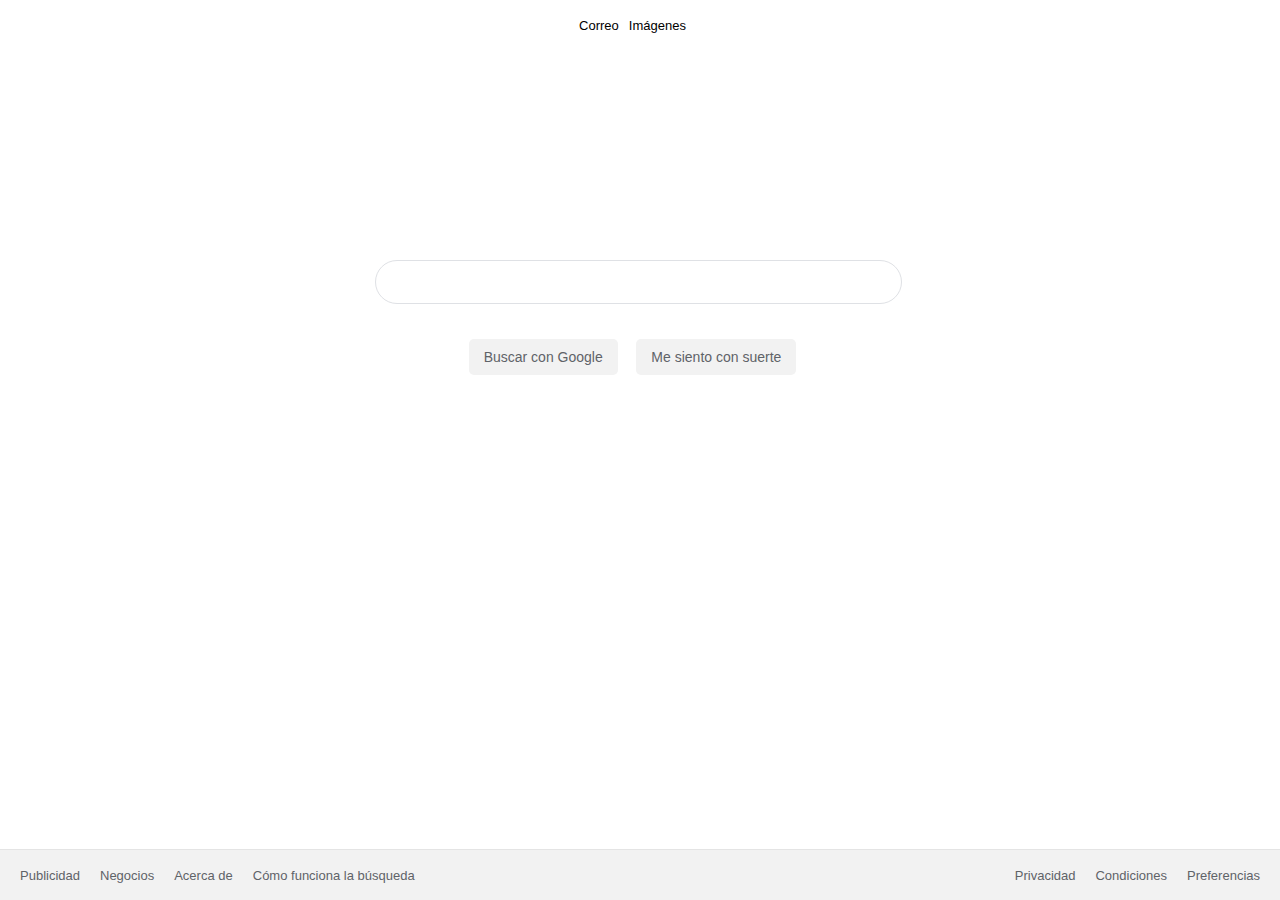
==== index.html @ 6a6547c8 "Primer commit de mi sitio Web" ====
<!DOCTYPE html>
<html lang="sp">
<head>
    <meta charset="UTF-8">
    <meta name="viewport" content="width=device-width, initial-scale=1.0">
    <meta http-equiv="X-UA-Compatible" content="ie=edge">
    <title>Document</title>
    <link rel="stylesheet" href="css/main.css">
</head>
<body>
    <header>
        <nav>
            <ul class="nav-right-section">
                <li>
                    <a href="">Correo</a>
                </li>
                <li>
                    <a href="">Imágenes</a>
                </li>
                <li class="menu-icon">
                    <a href=""></a>
                </li>
                <li>
                    <a href="">
                        <img src="https://lh3.googleusercontent.com/ogw/ADGmqu9eb4G2QhjCL3ODBtlzdzC34U5oKvTz1G1EsqW7qw=s32-c-mo" alt="" >
                    </a>
                </li>
            </ul>
        </nav>
    </header>
    <main>
        <section class="main-logo">
            <img src="https://storage.googleapis.com/gweb-uniblog-publish-prod/original_images/old_to_new_logo_transform.gif" alt="">
        </section>
        <section class="main-input">
            <div class="main-input-container">
                <span class="search-icon">
                </span>
                <input type="text">
                <a class="micro-icon" href=""></a>
            </div>
        </section>
        <section class="main-buttons">
            <div>
                <button>Buscar con Google</button>
            </div>
            <div>
                <button>Me siento con suerte</button>
            </div>
        </section>
    </main>
<footer>
    <ul class="footer-left">
        <li>
            <a href="">Publicidad</a>
        </li>
        <li>
            <a href="">Negocios</a>
        </li>
        <li>
            <a href="">Acerca de</a>
        </li>
        <li>
            <a href="">Cómo funciona la búsqueda</a>
        </li>
    </ul>
    <ul class="footer-right">
        <li>
            <a href="">Privacidad</a>
        </li>
        <li>
            <a href="">Condiciones</a>
        </li>
        <li>
            <a href="">Preferencias</a>
        </li>
    </ul>




</footer>







</body>
</html>
---- css/main.css ----
body{
    margin: 0;
    padding: 0;
    font-size: 13px;
    font-family: Arial, Helvetica, sans-serif;
}
a {
    text-decoration: none;
    cursor: pointer; 
}

header {
    width: 100%;
    height: 60px;
}
header nav {
    display: flex;
    justify-content: flex-end;
}
header nav .nav-right-section {
    width: 250%;
    height: auto;
    display: flex;
    list-style: none;
    justify-content: center;
    align-items: center;
}
nav .nav-right-section a {
    margin-right: 10px;
    color: black;
}
nav .nav-right-section .menu-icon {
    background-image: url('https://static.thenounproject.com/png/756729-200.png');
    background-repeat: no-repeat;
    background-position-x: center;
    background-size: contain;
    width: 25px;
    height: 25px;
}
nav .nav-right-section img {
    border-radius: 50%;
    margin-left: 10px;
}
main {
    margin-top: 150px;
    text-align: center;
}
main .main-logo {
    width: 530px;
    margin: 0 auto;
    margin-bottom:35px;
}
main .main-logo img {
    width: 300px;
}
main .main-input{
    width: 530px;
    margin: 0 auto;
    margin-bottom: 35px;
}
main .main-input-container{
    width: 525px;
    border-radius: 100px;
    border: 1px solid #dfe1e5;
    display: flex;
    justify-content: center;
    align-items: center;
}
main .main-input input {
    width: 450px;
    height: 40px;
    border: none;
    outline: none;
}
main .main-input-container:hover {
    box-shadow: 0 1px 6px 0 #20212447;
    border-color: #dfe1e500;
}
main .main-input .search-icon {
    background-image: url('https://img.icons8.com/android/24/000000/search.png');
    background-repeat: no-repeat;
    background-position: center;
    background-size: contain;
    width: 18px;
    height: 18px;
}
main .main-input .micro-icon {
    background-image: url('https://www.gstatic.com/images/branding/googlemic/2x/googlemic_color_24dp.png');
    background-repeat: no-repeat;
    background-position: center;
    background-size: contain;
    width: 18px;
    height: 18px;
    cursor:pointer;
}
main .main-buttons {
    width: 530px;
    margin: 0 auto;
}
main .main-buttons div {
    display: inline-block;
}
main .main-buttons button {
    height: 36px;
    background-color: #f2f2f2;
    border: 0;
    font-size: 14px;
    color: #5f6368;
    border-radius: 5px;
    padding: 0 15px;
    margin-right: 15px;
}
main .main-buttons button:hover {
    border: 1px solid #c6c6c6;
    box-shadow: 0 1px 1px rgba(0,0,0,0.1);
    background-color: #f8f8f8;
    color: #222;
    background-image: -webkit-linear-gradient(top,#f8f8f8,#f1f1f1);
    cursor: pointer
}
footer{
    width: 100%;
    height: 50px;
    position: absolute;
    bottom: 0;
    display: grid;
    grid-template-columns: 1fr 1fr;
    align-items: center;
    font-size:13px;
    background-color: #f2f2f2;
    border-top: 1px solid #e4e4e4;
}
footer ul {
    margin:10px;
    list-style: none;
    display: flex;
    padding-left: 0%;
}
footer .footer-left{
    justify-self: left;
}
footer .footer-right{
    justify-self: right;
}
footer ul li a{
    margin: 10px;
    color: #5f6368;
}
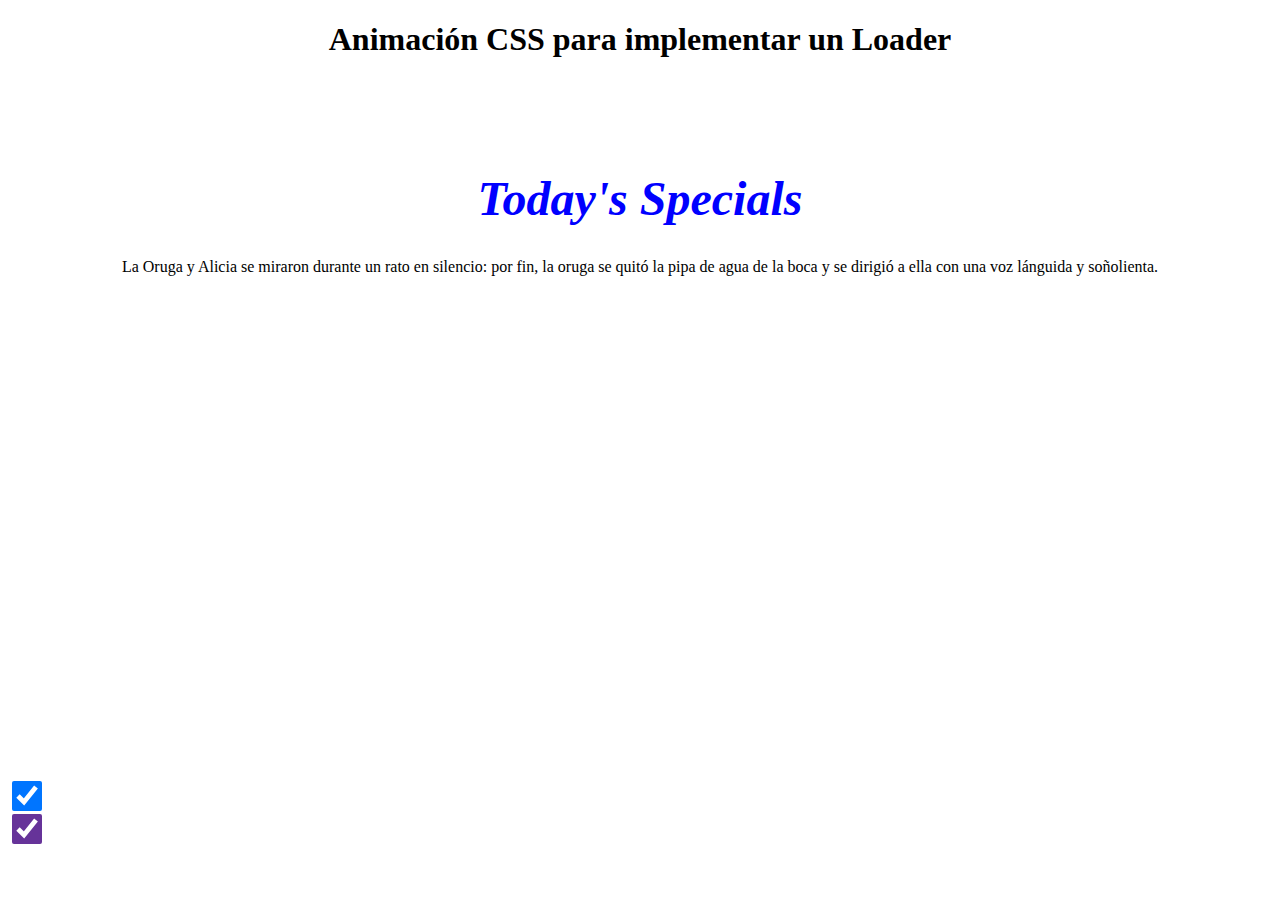
==== commit 00d92e80: "Add files via upload" ====
--- a/index.html
+++ b/index.html
@@ -1,91 +1,190 @@
-<!DOCTYPE html>
-<html lang="sp">
-<head>
-    <meta charset="UTF-8">
-    <meta name="viewport" content="width=device-width, initial-scale=1.0">
-    <meta http-equiv="X-UA-Compatible" content="ie=edge">
-    <title>Document</title>
-    <link rel="stylesheet" href="css/main.css">
-</head>
-<body>
-    <header>
-        <nav>
-            <ul class="nav-right-section">
-                <li>
-                    <a href="">Correo</a>
-                </li>
-                <li>
-                    <a href="">Imágenes</a>
-                </li>
-                <li class="menu-icon">
-                    <a href=""></a>
-                </li>
-                <li>
-                    <a href="">
-                        <img src="https://lh3.googleusercontent.com/ogw/ADGmqu9eb4G2QhjCL3ODBtlzdzC34U5oKvTz1G1EsqW7qw=s32-c-mo" alt="" >
-                    </a>
-                </li>
-            </ul>
-        </nav>
-    </header>
-    <main>
-        <section class="main-logo">
-            <img src="https://storage.googleapis.com/gweb-uniblog-publish-prod/original_images/old_to_new_logo_transform.gif" alt="">
-        </section>
-        <section class="main-input">
-            <div class="main-input-container">
-                <span class="search-icon">
-                </span>
-                <input type="text">
-                <a class="micro-icon" href=""></a>
-            </div>
-        </section>
-        <section class="main-buttons">
-            <div>
-                <button>Buscar con Google</button>
-            </div>
-            <div>
-                <button>Me siento con suerte</button>
-            </div>
-        </section>
-    </main>
-<footer>
-    <ul class="footer-left">
-        <li>
-            <a href="">Publicidad</a>
-        </li>
-        <li>
-            <a href="">Negocios</a>
-        </li>
-        <li>
-            <a href="">Acerca de</a>
-        </li>
-        <li>
-            <a href="">Cómo funciona la búsqueda</a>
-        </li>
-    </ul>
-    <ul class="footer-right">
-        <li>
-            <a href="">Privacidad</a>
-        </li>
-        <li>
-            <a href="">Condiciones</a>
-        </li>
-        <li>
-            <a href="">Preferencias</a>
-        </li>
-    </ul>
-
-
-
-
-</footer>
-
-
-
-
-
-
-
-</body>
+<!DOCTYPE html>
+<html lang="en">
+<head>
+    <meta charset="UTF-8">
+    <meta http-equiv="X-UA-Compatible" content="IE=edge">
+    <meta name="viewport" content="width=device-width, initial-scale=1.0">
+    <title>Pagina de Fancesa S.A.</title>
+    <style>
+
+        #contenedor {margin: 30px auto; width:1px;}
+        .loader {
+            display: flex;
+            align-items: center;
+            justify-content: space-between;
+            width: 20px;
+            height: 50px;
+        }
+
+        .loader div {
+            width: 5px;
+            background: rgb(230, 18, 18);
+            animation: loader 1.2s linear infinite;
+        }
+
+        .loader div:nth-child(1) {
+            animation-delay: -1.75s;
+        }
+
+        .loader div:nth-child(2) {
+            animation-delay: -1.05s;
+        }
+
+
+
+        @keyframes loader {
+            0% {
+                height: 12px;
+            }
+
+            25% {
+                height: 50px;
+            }
+
+            50% {
+                height: 10px;
+            }
+
+            75% {
+                height: 25px;
+            }
+
+            100% {
+                height: 12px;
+            }
+        }
+
+        .headline {
+            color:red;
+            font-size: 3em;
+        }
+
+        #specials {
+            color:blue;
+            font-style: italic;
+        }
+
+     /*   p {
+            animation-duration: 3s;
+            animation-name: slidein;
+        }
+ 
+        @keyframes slidein {
+        from {
+            margin-left: 100%;
+            width: 300%;
+        }
+
+        75% {
+            font-size: 200%;
+            margin-left: 25%;
+            width: 150%;
+        
+
+        to {
+            margin-left: 0%;
+            width: 100%;
+        }
+        }
+
+    */
+    /* 
+        p {
+            animation-duration: 3s;
+            animation-name: slidein;
+            animation-iteration-count: infinite;
+        }
+
+        @keyframes slidein {
+            from {
+            margin-left: 100%;
+            width: 300%;
+            }
+
+            to {
+            margin-left: 0%;
+            width: 100%;
+            }
+        }
+
+    */
+
+
+    p {
+        animation-duration: 5s;
+        animation-name: slidein;
+        animation-iteration-count: infinite;
+        animation-direction: alternate;
+    }
+
+    @keyframes slidein {
+        from {
+        margin-left: 100%;
+        width: 300%;
+        }
+
+        to {
+        margin-left: 0%;
+        width: 100%;
+        }
+    }
+
+    input {
+        accent-color: auto;
+        display: block;
+        width: 30px;
+        height: 30px;
+    }
+
+    input.custom {
+        accent-color: rebeccapurple;
+    }
+
+
+
+
+
+
+
+    </style>
+</head>
+
+<body align="center" background="./images/Fondo.png">
+    <h1>Animación CSS para implementar un Loader</h1>
+    <div id="contenedor">
+            <div class="loader">
+            <div></div>
+            <div></div>
+            <div></div>
+        </div>
+    </div>
+
+<!--
+    codigo demostrativo de orden de prefernacia de . #
+-->
+    <h1 id="specials" class="headline">Today's Specials</h1>
+
+<!--
+    movimiento de p
+-->
+
+<p>La Oruga y Alicia se miraron durante un rato en silencio:
+    por fin, la oruga se quitó la pipa de agua de la boca y se dirigió a
+    ella con una voz lánguida y soñolienta.
+</p>
+    
+<br><br><br><br><br><br><br><br><br><br><br><br><br><br><br><br><br><br><br><br><br><br><br><br><br><br><br>
+
+<!--
+    caja check de color  #
+-->
+<input type="checkbox" checked />
+<input type="checkbox" class="custom" checked />
+
+
+
+
+
+</body>
+
 </html>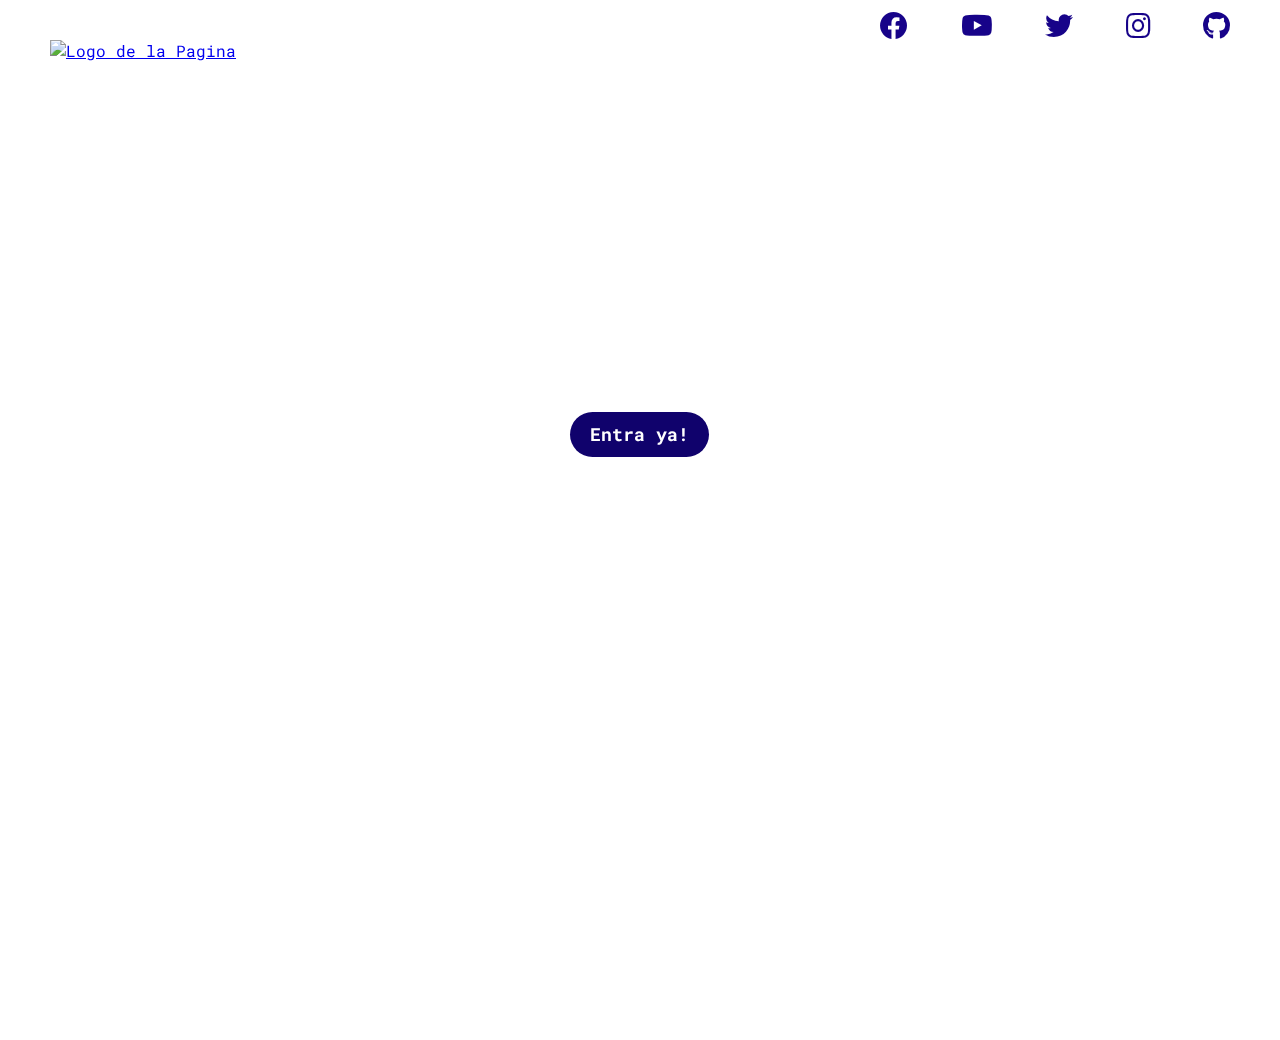
==== commit db36b1bd: "Add files via upload" ====
--- a/index.html
+++ b/index.html
@@ -1,189 +1,54 @@
 <!DOCTYPE html>
-<html lang="en">
+<html lang="es">
+
 <head>
     <meta charset="UTF-8">
     <meta http-equiv="X-UA-Compatible" content="IE=edge">
     <meta name="viewport" content="width=device-width, initial-scale=1.0">
-    <title>Pagina de Fancesa S.A.</title>
-    <style>
+    <title>Consultores Tecnológicos</title>
 
-        #contenedor {margin: 30px auto; width:1px;}
-        .loader {
-            display: flex;
-            align-items: center;
-            justify-content: space-between;
-            width: 20px;
-            height: 50px;
-        }
-
-        .loader div {
-            width: 5px;
-            background: rgb(230, 18, 18);
-            animation: loader 1.2s linear infinite;
-        }
-
-        .loader div:nth-child(1) {
-            animation-delay: -1.75s;
-        }
-
-        .loader div:nth-child(2) {
-            animation-delay: -1.05s;
-        }
-
-
-
-        @keyframes loader {
-            0% {
-                height: 12px;
-            }
-
-            25% {
-                height: 50px;
-            }
-
-            50% {
-                height: 10px;
-            }
-
-            75% {
-                height: 25px;
-            }
-
-            100% {
-                height: 12px;
-            }
-        }
-
-        .headline {
-            color:red;
-            font-size: 3em;
-        }
-
-        #specials {
-            color:blue;
-            font-style: italic;
-        }
-
-     /*   p {
-            animation-duration: 3s;
-            animation-name: slidein;
-        }
- 
-        @keyframes slidein {
-        from {
-            margin-left: 100%;
-            width: 300%;
-        }
-
-        75% {
-            font-size: 200%;
-            margin-left: 25%;
-            width: 150%;
-        
-
-        to {
-            margin-left: 0%;
-            width: 100%;
-        }
-        }
-
-    */
-    /* 
-        p {
-            animation-duration: 3s;
-            animation-name: slidein;
-            animation-iteration-count: infinite;
-        }
-
-        @keyframes slidein {
-            from {
-            margin-left: 100%;
-            width: 300%;
-            }
-
-            to {
-            margin-left: 0%;
-            width: 100%;
-            }
-        }
-
-    */
-
-
-    p {
-        animation-duration: 5s;
-        animation-name: slidein;
-        animation-iteration-count: infinite;
-        animation-direction: alternate;
-    }
-
-    @keyframes slidein {
-        from {
-        margin-left: 100%;
-        width: 300%;
-        }
-
-        to {
-        margin-left: 0%;
-        width: 100%;
-        }
-    }
-
-    input {
-        accent-color: auto;
-        display: block;
-        width: 30px;
-        height: 30px;
-    }
-
-    input.custom {
-        accent-color: rebeccapurple;
-    }
-
-
-
-
-
-
-
-    </style>
+    <link rel="stylesheet" href="css/main.css">
+    <link rel="stylesheet" href="css/all.min.css">
+    <link rel="stylesheet" href="css/media-query.css">
 </head>
 
-<body align="center" background="./images/Fondo.png">
-    <h1>Animación CSS para implementar un Loader</h1>
-    <div id="contenedor">
-            <div class="loader">
-            <div></div>
-            <div></div>
-            <div></div>
+<body class="home-body">
+
+    <header class="header">
+
+        <nav class="nav">
+            <div class="nav-logo">
+                <a href="index.html">
+                    <img src="img/logo.png" alt="Logo de la Pagina">
+                </a>
+            </div>
+
+            <div class="social">
+                <div class="social-icons">
+                    <a href=""><i class="fab fa-facebook"></i></a>
+                    <a href=""><i class="fab fa-youtube"></i></a>
+                    <a href=""><i class="fab fa-twitter"></i></a>
+                    <a href=""><i class="fab fa-instagram"></i></a>
+                    <a href=""><i class="fab fa-github"></i></a>
+                </div>
+            </div>
+            
+        </nav>
+        
+        
+    </header>
+
+    <main class="home-main">
+        <div class="main-container">
+            <p class="main-container__text">
+                Conoce las novedades y noticias del Mundo Tegnológico
+            </p>
+
+            <a class="main-container__link" href="blogs.html">Entra ya!</a>
         </div>
-    </div>
+    </main>
 
-<!--
-    codigo demostrativo de orden de prefernacia de . #
--->
-    <h1 id="specials" class="headline">Today's Specials</h1>
-
-<!--
-    movimiento de p
--->
-
-<p>La Oruga y Alicia se miraron durante un rato en silencio:
-    por fin, la oruga se quitó la pipa de agua de la boca y se dirigió a
-    ella con una voz lánguida y soñolienta.
-</p>
-    
-<br><br><br><br><br><br><br><br><br><br><br><br><br><br><br><br><br><br><br><br><br><br><br><br><br><br><br>
-
-<!--
-    caja check de color  #
--->
-<input type="checkbox" checked />
-<input type="checkbox" class="custom" checked />
-
-
-
-
+   
 
 </body>
 
--- a/css/main.css
+++ b/css/main.css
@@ -0,0 +1,323 @@
+/*Roboto Slaf 400, 700
+  Roboto 400 500 700 900
+  Roboto Mono 400 500 700
+*/
+
+@import url('https://fonts.googleapis.com/css2?family=Roboto+Mono:wght@400;500;700&family=Roboto+Slab:wght@400;700&family=Roboto:wght@400;500;700;900&display=swap');
+
+*{
+  padding: 0;
+  margin: 0;
+  box-sizing: border-box;
+}
+
+body{
+  font-family: 'Roboto Mono', sans-serif;
+  font-family: 400;
+}
+
+.home-body{
+  position: fixed;
+  top: 0;
+  bottom: 0;
+  left: 0;
+  right: 0;
+}
+
+/* HEADER 
+Social*/
+
+.header{
+  width: 100%;
+  height: 140px;
+  display: grid;
+  grid-template-rows: 1fr 1fr;
+}
+
+.social{
+  background-color: #ffffff;
+  width: 100%;
+  height: 50px;
+  display: grid;
+}
+
+.social-icons{
+  width: 350px;
+  height: auto;
+  display: flex;
+  align-items: center;
+  justify-content: space-between;
+  justify-self: end;
+  margin-right: 50px;
+}
+
+.social-icons a{
+  color: rgb(23, 3, 137);
+  font-size: 28px;
+}
+
+.social-icons a:hover{
+  color: red;
+}
+
+/*HEADER 
+Menu de Navegación*/
+.nav{
+  display: grid;
+  grid-template-columns: 1fr 1fr;
+  height: 100px;
+}
+
+.nav-logo{
+  margin-left: 50px;
+  display: flex;
+  align-items: center;
+  justify-content: flex-start;
+}
+
+.nav-link{
+  display: flex;
+  align-items: center;
+  justify-content: flex-end;
+  margin-right: 50px;
+}
+
+.nav-link a{
+  text-decoration: none;
+  color: blue;
+  border-bottom: 1px solid blue;
+}
+
+/* MAIN DE HOME*/
+.home-main{
+  display: grid;
+  grid-template-columns: 1fr 4fr 1fr;
+  height: 100%;
+
+  background-image: url('../img/cover.png');
+  background-position: center;
+  background-repeat: no-repeat;
+  background-size: cover;
+}
+
+.main-container{
+  display: grid;
+  grid-column: 2;
+  justify-items: center;
+  height: 350px;
+  margin-top: 80px;
+}
+
+.main-container__text{
+  text-align: center;
+  font-size: 30px;
+  font-weight: 700;
+  letter-spacing: 10px;
+  color: #fff;
+}
+
+.main-container__link{
+  background-color: #10026c;
+  display: inline-block;
+  padding: 10px 20px;
+  text-decoration: none;
+  color: #fff;
+  font-weight: 700;
+  font-size: 18px;
+  height: 45px;
+  border-radius: 30px;
+}
+
+.main-container__link:hover{
+  background-color: red;
+}
+
+/* PAGINA DE BLOGS*/
+.blogs-main{
+  background-color: #e6e9ed;
+  padding: 10px 80px 40px;
+}
+
+.news-content{
+  display: grid;
+  grid-template-columns: 2fr 1fr;
+  grid-template-rows: 2fr;
+}
+
+.news-content img{
+  grid-column: 1;
+  width: 85%;
+  display: inline-block;
+  margin: 10px 0; 
+}
+
+.news-info{
+  grid-column: 2;
+}
+
+.news-info h2{
+  margin-top: 20px;
+}
+.news-info p{
+  margin: 30px 0;
+}
+
+/*BOTON DE BLOGS
+=============================*/
+.blogs-btn{
+  text-decoration: none;
+  color: #000;
+  border: 1px solid #e6162e;
+  padding: 10px 15px;
+  font-size: 14px;
+}
+
+/*POST
+==========================*/
+.posts{
+  padding: 0 30px 20px;
+}
+
+.posts h3{
+  border-bottom: 1px solid #cdd2da;
+  padding: 20px 0;
+}
+
+.posts-blog{
+  display: inline-block;
+  padding: 10px;
+  max-width: 32%;
+  margin-bottom: 20px;
+}
+
+.posts-blog img{
+  width: 100%;
+}
+
+.posts-blog h4{
+  margin: 20px 0;
+} 
+
+.posts-blog p{
+  margin-bottom: 35px;
+}
+
+/*FOOTER 
+==================================*/
+footer{
+  width: 100%;
+  height: 80px;
+  background-color: #22272d;
+  border-top: 35px solid #e6162e;
+  display: flex;
+  align-items: center;
+  justify-content: center;
+}
+
+footer p{
+  color: #fff;
+  text-align: center;
+}
+
+/*BLOG 
+========================================*/
+
+.main-blog{
+  padding: 0 80px 40 px;
+}
+
+.main-blog__content img{
+  display: inline-block;
+  padding: 0 10px 40px;
+  width: 100%;
+}
+
+.blog-content__article{
+  padding: 0 80px 40px;
+}
+
+.blog-content__article h4{
+  border-bottom: 1px solid #cdd2da;
+  padding: 20px 0;
+}
+
+.blog-content__article h1{
+  margin: 20px 0;
+  font-size: 35px;
+}
+
+/*SECCION DE CONTACTO 
+=====================================*/
+
+.section-contact{
+  width: 100%;
+  background-color: #e6e9ed;
+  display: flex;
+  justify-content: space-between;
+  padding: 20px 80px 50px;
+}
+
+.contact{
+  display: flex;
+  margin: 20px 0px 20px 20px;
+}
+
+.contact img{
+  width: 100px;
+  display: inline-block;
+  padding: 10px;
+}
+
+.contact-info{
+  padding: 20px 0;
+  width: 300px;
+}
+
+.contact-info a{
+  text-decoration: none;
+  color: #000;
+  border-bottom: 1px solid #000;
+  padding-bottom: 5px;
+}
+.contact-info p{
+  margin-top: 10px;
+}
+
+/* PERFIL 
+=================================*/
+.profile{
+  padding: 70px 100px;
+  background-color: #e6e9ed;
+  margin-bottom: 5px;
+  display: flex; 
+}
+
+.profile img{
+  width:  320px;
+  margin-right: 30px;
+}
+
+.projects-container{
+  padding: 0 80px 40px;
+}
+
+.projects-container h3{
+  border-bottom: 1px solid #cdd2da;
+  padding: 20px 0;
+  text-align: center;
+}
+
+.project{
+  display: inline-block;
+  padding: 15px;
+  max-width: 32%;
+  margin-bottom: 50px;
+}
+
+.project h4{
+  margin: 20px 0;
+}
+
+.project p{
+  margin-bottom: 35px;
+}--- a/css/all.min.css
+++ b/css/all.min.css
@@ -0,0 +1,5 @@
+/*!
+ * Font Awesome Free 5.15.3 by @fontawesome - https://fontawesome.com
+ * License - https://fontawesome.com/license/free (Icons: CC BY 4.0, Fonts: SIL OFL 1.1, Code: MIT License)
+ */
+.fa,.fab,.fad,.fal,.far,.fas{-moz-osx-font-smoothing:grayscale;-webkit-font-smoothing:antialiased;display:inline-block;font-style:normal;font-variant:normal;text-rendering:auto;line-height:1}.fa-lg{font-size:1.33333em;line-height:.75em;vertical-align:-.0667em}.fa-xs{font-size:.75em}.fa-sm{font-size:.875em}.fa-1x{font-size:1em}.fa-2x{font-size:2em}.fa-3x{font-size:3em}.fa-4x{font-size:4em}.fa-5x{font-size:5em}.fa-6x{font-size:6em}.fa-7x{font-size:7em}.fa-8x{font-size:8em}.fa-9x{font-size:9em}.fa-10x{font-size:10em}.fa-fw{text-align:center;width:1.25em}.fa-ul{list-style-type:none;margin-left:2.5em;padding-left:0}.fa-ul>li{position:relative}.fa-li{left:-2em;position:absolute;text-align:center;width:2em;line-height:inherit}.fa-border{border:.08em solid #eee;border-radius:.1em;padding:.2em .25em .15em}.fa-pull-left{float:left}.fa-pull-right{float:right}.fa.fa-pull-left,.fab.fa-pull-left,.fal.fa-pull-left,.far.fa-pull-left,.fas.fa-pull-left{margin-right:.3em}.fa.fa-pull-right,.fab.fa-pull-right,.fal.fa-pull-right,.far.fa-pull-right,.fas.fa-pull-right{margin-left:.3em}.fa-spin{-webkit-animation:fa-spin 2s linear infinite;animation:fa-spin 2s linear infinite}.fa-pulse{-webkit-animation:fa-spin 1s steps(8) infinite;animation:fa-spin 1s steps(8) infinite}@-webkit-keyframes fa-spin{0%{-webkit-transform:rotate(0deg);transform:rotate(0deg)}to{-webkit-transform:rotate(1turn);transform:rotate(1turn)}}@keyframes fa-spin{0%{-webkit-transform:rotate(0deg);transform:rotate(0deg)}to{-webkit-transform:rotate(1turn);transform:rotate(1turn)}}.fa-rotate-90{-ms-filter:"progid:DXImageTransform.Microsoft.BasicImage(rotation=1)";-webkit-transform:rotate(90deg);transform:rotate(90deg)}.fa-rotate-180{-ms-filter:"progid:DXImageTransform.Microsoft.BasicImage(rotation=2)";-webkit-transform:rotate(180deg);transform:rotate(180deg)}.fa-rotate-270{-ms-filter:"progid:DXImageTransform.Microsoft.BasicImage(rotation=3)";-webkit-transform:rotate(270deg);transform:rotate(270deg)}.fa-flip-horizontal{-ms-filter:"progid:DXImageTransform.Microsoft.BasicImage(rotation=0, mirror=1)";-webkit-transform:scaleX(-1);transform:scaleX(-1)}.fa-flip-vertical{-webkit-transform:scaleY(-1);transform:scaleY(-1)}.fa-flip-both,.fa-flip-horizontal.fa-flip-vertical,.fa-flip-vertical{-ms-filter:"progid:DXImageTransform.Microsoft.BasicImage(rotation=2, mirror=1)"}.fa-flip-both,.fa-flip-horizontal.fa-flip-vertical{-webkit-transform:scale(-1);transform:scale(-1)}:root .fa-flip-both,:root .fa-flip-horizontal,:root .fa-flip-vertical,:root .fa-rotate-90,:root .fa-rotate-180,:root .fa-rotate-270{-webkit-filter:none;filter:none}.fa-stack{display:inline-block;height:2em;line-height:2em;position:relative;vertical-align:middle;width:2.5em}.fa-stack-1x,.fa-stack-2x{left:0;position:absolute;text-align:center;width:100%}.fa-stack-1x{line-height:inherit}.fa-stack-2x{font-size:2em}.fa-inverse{color:#fff}.fa-500px:before{content:"\f26e"}.fa-accessible-icon:before{content:"\f368"}.fa-accusoft:before{content:"\f369"}.fa-acquisitions-incorporated:before{content:"\f6af"}.fa-ad:before{content:"\f641"}.fa-address-book:before{content:"\f2b9"}.fa-address-card:before{content:"\f2bb"}.fa-adjust:before{content:"\f042"}.fa-adn:before{content:"\f170"}.fa-adversal:before{content:"\f36a"}.fa-affiliatetheme:before{content:"\f36b"}.fa-air-freshener:before{content:"\f5d0"}.fa-airbnb:before{content:"\f834"}.fa-algolia:before{content:"\f36c"}.fa-align-center:before{content:"\f037"}.fa-align-justify:before{content:"\f039"}.fa-align-left:before{content:"\f036"}.fa-align-right:before{content:"\f038"}.fa-alipay:before{content:"\f642"}.fa-allergies:before{content:"\f461"}.fa-amazon:before{content:"\f270"}.fa-amazon-pay:before{content:"\f42c"}.fa-ambulance:before{content:"\f0f9"}.fa-american-sign-language-interpreting:before{content:"\f2a3"}.fa-amilia:before{content:"\f36d"}.fa-anchor:before{content:"\f13d"}.fa-android:before{content:"\f17b"}.fa-angellist:before{content:"\f209"}.fa-angle-double-down:before{content:"\f103"}.fa-angle-double-left:before{content:"\f100"}.fa-angle-double-right:before{content:"\f101"}.fa-angle-double-up:before{content:"\f102"}.fa-angle-down:before{content:"\f107"}.fa-angle-left:before{content:"\f104"}.fa-angle-right:before{content:"\f105"}.fa-angle-up:before{content:"\f106"}.fa-angry:before{content:"\f556"}.fa-angrycreative:before{content:"\f36e"}.fa-angular:before{content:"\f420"}.fa-ankh:before{content:"\f644"}.fa-app-store:before{content:"\f36f"}.fa-app-store-ios:before{content:"\f370"}.fa-apper:before{content:"\f371"}.fa-apple:before{content:"\f179"}.fa-apple-alt:before{content:"\f5d1"}.fa-apple-pay:before{content:"\f415"}.fa-archive:before{content:"\f187"}.fa-archway:before{content:"\f557"}.fa-arrow-alt-circle-down:before{content:"\f358"}.fa-arrow-alt-circle-left:before{content:"\f359"}.fa-arrow-alt-circle-right:before{content:"\f35a"}.fa-arrow-alt-circle-up:before{content:"\f35b"}.fa-arrow-circle-down:before{content:"\f0ab"}.fa-arrow-circle-left:before{content:"\f0a8"}.fa-arrow-circle-right:before{content:"\f0a9"}.fa-arrow-circle-up:before{content:"\f0aa"}.fa-arrow-down:before{content:"\f063"}.fa-arrow-left:before{content:"\f060"}.fa-arrow-right:before{content:"\f061"}.fa-arrow-up:before{content:"\f062"}.fa-arrows-alt:before{content:"\f0b2"}.fa-arrows-alt-h:before{content:"\f337"}.fa-arrows-alt-v:before{content:"\f338"}.fa-artstation:before{content:"\f77a"}.fa-assistive-listening-systems:before{content:"\f2a2"}.fa-asterisk:before{content:"\f069"}.fa-asymmetrik:before{content:"\f372"}.fa-at:before{content:"\f1fa"}.fa-atlas:before{content:"\f558"}.fa-atlassian:before{content:"\f77b"}.fa-atom:before{content:"\f5d2"}.fa-audible:before{content:"\f373"}.fa-audio-description:before{content:"\f29e"}.fa-autoprefixer:before{content:"\f41c"}.fa-avianex:before{content:"\f374"}.fa-aviato:before{content:"\f421"}.fa-award:before{content:"\f559"}.fa-aws:before{content:"\f375"}.fa-baby:before{content:"\f77c"}.fa-baby-carriage:before{content:"\f77d"}.fa-backspace:before{content:"\f55a"}.fa-backward:before{content:"\f04a"}.fa-bacon:before{content:"\f7e5"}.fa-bacteria:before{content:"\e059"}.fa-bacterium:before{content:"\e05a"}.fa-bahai:before{content:"\f666"}.fa-balance-scale:before{content:"\f24e"}.fa-balance-scale-left:before{content:"\f515"}.fa-balance-scale-right:before{content:"\f516"}.fa-ban:before{content:"\f05e"}.fa-band-aid:before{content:"\f462"}.fa-bandcamp:before{content:"\f2d5"}.fa-barcode:before{content:"\f02a"}.fa-bars:before{content:"\f0c9"}.fa-baseball-ball:before{content:"\f433"}.fa-basketball-ball:before{content:"\f434"}.fa-bath:before{content:"\f2cd"}.fa-battery-empty:before{content:"\f244"}.fa-battery-full:before{content:"\f240"}.fa-battery-half:before{content:"\f242"}.fa-battery-quarter:before{content:"\f243"}.fa-battery-three-quarters:before{content:"\f241"}.fa-battle-net:before{content:"\f835"}.fa-bed:before{content:"\f236"}.fa-beer:before{content:"\f0fc"}.fa-behance:before{content:"\f1b4"}.fa-behance-square:before{content:"\f1b5"}.fa-bell:before{content:"\f0f3"}.fa-bell-slash:before{content:"\f1f6"}.fa-bezier-curve:before{content:"\f55b"}.fa-bible:before{content:"\f647"}.fa-bicycle:before{content:"\f206"}.fa-biking:before{content:"\f84a"}.fa-bimobject:before{content:"\f378"}.fa-binoculars:before{content:"\f1e5"}.fa-biohazard:before{content:"\f780"}.fa-birthday-cake:before{content:"\f1fd"}.fa-bitbucket:before{content:"\f171"}.fa-bitcoin:before{content:"\f379"}.fa-bity:before{content:"\f37a"}.fa-black-tie:before{content:"\f27e"}.fa-blackberry:before{content:"\f37b"}.fa-blender:before{content:"\f517"}.fa-blender-phone:before{content:"\f6b6"}.fa-blind:before{content:"\f29d"}.fa-blog:before{content:"\f781"}.fa-blogger:before{content:"\f37c"}.fa-blogger-b:before{content:"\f37d"}.fa-bluetooth:before{content:"\f293"}.fa-bluetooth-b:before{content:"\f294"}.fa-bold:before{content:"\f032"}.fa-bolt:before{content:"\f0e7"}.fa-bomb:before{content:"\f1e2"}.fa-bone:before{content:"\f5d7"}.fa-bong:before{content:"\f55c"}.fa-book:before{content:"\f02d"}.fa-book-dead:before{content:"\f6b7"}.fa-book-medical:before{content:"\f7e6"}.fa-book-open:before{content:"\f518"}.fa-book-reader:before{content:"\f5da"}.fa-bookmark:before{content:"\f02e"}.fa-bootstrap:before{content:"\f836"}.fa-border-all:before{content:"\f84c"}.fa-border-none:before{content:"\f850"}.fa-border-style:before{content:"\f853"}.fa-bowling-ball:before{content:"\f436"}.fa-box:before{content:"\f466"}.fa-box-open:before{content:"\f49e"}.fa-box-tissue:before{content:"\e05b"}.fa-boxes:before{content:"\f468"}.fa-braille:before{content:"\f2a1"}.fa-brain:before{content:"\f5dc"}.fa-bread-slice:before{content:"\f7ec"}.fa-briefcase:before{content:"\f0b1"}.fa-briefcase-medical:before{content:"\f469"}.fa-broadcast-tower:before{content:"\f519"}.fa-broom:before{content:"\f51a"}.fa-brush:before{content:"\f55d"}.fa-btc:before{content:"\f15a"}.fa-buffer:before{content:"\f837"}.fa-bug:before{content:"\f188"}.fa-building:before{content:"\f1ad"}.fa-bullhorn:before{content:"\f0a1"}.fa-bullseye:before{content:"\f140"}.fa-burn:before{content:"\f46a"}.fa-buromobelexperte:before{content:"\f37f"}.fa-bus:before{content:"\f207"}.fa-bus-alt:before{content:"\f55e"}.fa-business-time:before{content:"\f64a"}.fa-buy-n-large:before{content:"\f8a6"}.fa-buysellads:before{content:"\f20d"}.fa-calculator:before{content:"\f1ec"}.fa-calendar:before{content:"\f133"}.fa-calendar-alt:before{content:"\f073"}.fa-calendar-check:before{content:"\f274"}.fa-calendar-day:before{content:"\f783"}.fa-calendar-minus:before{content:"\f272"}.fa-calendar-plus:before{content:"\f271"}.fa-calendar-times:before{content:"\f273"}.fa-calendar-week:before{content:"\f784"}.fa-camera:before{content:"\f030"}.fa-camera-retro:before{content:"\f083"}.fa-campground:before{content:"\f6bb"}.fa-canadian-maple-leaf:before{content:"\f785"}.fa-candy-cane:before{content:"\f786"}.fa-cannabis:before{content:"\f55f"}.fa-capsules:before{content:"\f46b"}.fa-car:before{content:"\f1b9"}.fa-car-alt:before{content:"\f5de"}.fa-car-battery:before{content:"\f5df"}.fa-car-crash:before{content:"\f5e1"}.fa-car-side:before{content:"\f5e4"}.fa-caravan:before{content:"\f8ff"}.fa-caret-down:before{content:"\f0d7"}.fa-caret-left:before{content:"\f0d9"}.fa-caret-right:before{content:"\f0da"}.fa-caret-square-down:before{content:"\f150"}.fa-caret-square-left:before{content:"\f191"}.fa-caret-square-right:before{content:"\f152"}.fa-caret-square-up:before{content:"\f151"}.fa-caret-up:before{content:"\f0d8"}.fa-carrot:before{content:"\f787"}.fa-cart-arrow-down:before{content:"\f218"}.fa-cart-plus:before{content:"\f217"}.fa-cash-register:before{content:"\f788"}.fa-cat:before{content:"\f6be"}.fa-cc-amazon-pay:before{content:"\f42d"}.fa-cc-amex:before{content:"\f1f3"}.fa-cc-apple-pay:before{content:"\f416"}.fa-cc-diners-club:before{content:"\f24c"}.fa-cc-discover:before{content:"\f1f2"}.fa-cc-jcb:before{content:"\f24b"}.fa-cc-mastercard:before{content:"\f1f1"}.fa-cc-paypal:before{content:"\f1f4"}.fa-cc-stripe:before{content:"\f1f5"}.fa-cc-visa:before{content:"\f1f0"}.fa-centercode:before{content:"\f380"}.fa-centos:before{content:"\f789"}.fa-certificate:before{content:"\f0a3"}.fa-chair:before{content:"\f6c0"}.fa-chalkboard:before{content:"\f51b"}.fa-chalkboard-teacher:before{content:"\f51c"}.fa-charging-station:before{content:"\f5e7"}.fa-chart-area:before{content:"\f1fe"}.fa-chart-bar:before{content:"\f080"}.fa-chart-line:before{content:"\f201"}.fa-chart-pie:before{content:"\f200"}.fa-check:before{content:"\f00c"}.fa-check-circle:before{content:"\f058"}.fa-check-double:before{content:"\f560"}.fa-check-square:before{content:"\f14a"}.fa-cheese:before{content:"\f7ef"}.fa-chess:before{content:"\f439"}.fa-chess-bishop:before{content:"\f43a"}.fa-chess-board:before{content:"\f43c"}.fa-chess-king:before{content:"\f43f"}.fa-chess-knight:before{content:"\f441"}.fa-chess-pawn:before{content:"\f443"}.fa-chess-queen:before{content:"\f445"}.fa-chess-rook:before{content:"\f447"}.fa-chevron-circle-down:before{content:"\f13a"}.fa-chevron-circle-left:before{content:"\f137"}.fa-chevron-circle-right:before{content:"\f138"}.fa-chevron-circle-up:before{content:"\f139"}.fa-chevron-down:before{content:"\f078"}.fa-chevron-left:before{content:"\f053"}.fa-chevron-right:before{content:"\f054"}.fa-chevron-up:before{content:"\f077"}.fa-child:before{content:"\f1ae"}.fa-chrome:before{content:"\f268"}.fa-chromecast:before{content:"\f838"}.fa-church:before{content:"\f51d"}.fa-circle:before{content:"\f111"}.fa-circle-notch:before{content:"\f1ce"}.fa-city:before{content:"\f64f"}.fa-clinic-medical:before{content:"\f7f2"}.fa-clipboard:before{content:"\f328"}.fa-clipboard-check:before{content:"\f46c"}.fa-clipboard-list:before{content:"\f46d"}.fa-clock:before{content:"\f017"}.fa-clone:before{content:"\f24d"}.fa-closed-captioning:before{content:"\f20a"}.fa-cloud:before{content:"\f0c2"}.fa-cloud-download-alt:before{content:"\f381"}.fa-cloud-meatball:before{content:"\f73b"}.fa-cloud-moon:before{content:"\f6c3"}.fa-cloud-moon-rain:before{content:"\f73c"}.fa-cloud-rain:before{content:"\f73d"}.fa-cloud-showers-heavy:before{content:"\f740"}.fa-cloud-sun:before{content:"\f6c4"}.fa-cloud-sun-rain:before{content:"\f743"}.fa-cloud-upload-alt:before{content:"\f382"}.fa-cloudflare:before{content:"\e07d"}.fa-cloudscale:before{content:"\f383"}.fa-cloudsmith:before{content:"\f384"}.fa-cloudversify:before{content:"\f385"}.fa-cocktail:before{content:"\f561"}.fa-code:before{content:"\f121"}.fa-code-branch:before{content:"\f126"}.fa-codepen:before{content:"\f1cb"}.fa-codiepie:before{content:"\f284"}.fa-coffee:before{content:"\f0f4"}.fa-cog:before{content:"\f013"}.fa-cogs:before{content:"\f085"}.fa-coins:before{content:"\f51e"}.fa-columns:before{content:"\f0db"}.fa-comment:before{content:"\f075"}.fa-comment-alt:before{content:"\f27a"}.fa-comment-dollar:before{content:"\f651"}.fa-comment-dots:before{content:"\f4ad"}.fa-comment-medical:before{content:"\f7f5"}.fa-comment-slash:before{content:"\f4b3"}.fa-comments:before{content:"\f086"}.fa-comments-dollar:before{content:"\f653"}.fa-compact-disc:before{content:"\f51f"}.fa-compass:before{content:"\f14e"}.fa-compress:before{content:"\f066"}.fa-compress-alt:before{content:"\f422"}.fa-compress-arrows-alt:before{content:"\f78c"}.fa-concierge-bell:before{content:"\f562"}.fa-confluence:before{content:"\f78d"}.fa-connectdevelop:before{content:"\f20e"}.fa-contao:before{content:"\f26d"}.fa-cookie:before{content:"\f563"}.fa-cookie-bite:before{content:"\f564"}.fa-copy:before{content:"\f0c5"}.fa-copyright:before{content:"\f1f9"}.fa-cotton-bureau:before{content:"\f89e"}.fa-couch:before{content:"\f4b8"}.fa-cpanel:before{content:"\f388"}.fa-creative-commons:before{content:"\f25e"}.fa-creative-commons-by:before{content:"\f4e7"}.fa-creative-commons-nc:before{content:"\f4e8"}.fa-creative-commons-nc-eu:before{content:"\f4e9"}.fa-creative-commons-nc-jp:before{content:"\f4ea"}.fa-creative-commons-nd:before{content:"\f4eb"}.fa-creative-commons-pd:before{content:"\f4ec"}.fa-creative-commons-pd-alt:before{content:"\f4ed"}.fa-creative-commons-remix:before{content:"\f4ee"}.fa-creative-commons-sa:before{content:"\f4ef"}.fa-creative-commons-sampling:before{content:"\f4f0"}.fa-creative-commons-sampling-plus:before{content:"\f4f1"}.fa-creative-commons-share:before{content:"\f4f2"}.fa-creative-commons-zero:before{content:"\f4f3"}.fa-credit-card:before{content:"\f09d"}.fa-critical-role:before{content:"\f6c9"}.fa-crop:before{content:"\f125"}.fa-crop-alt:before{content:"\f565"}.fa-cross:before{content:"\f654"}.fa-crosshairs:before{content:"\f05b"}.fa-crow:before{content:"\f520"}.fa-crown:before{content:"\f521"}.fa-crutch:before{content:"\f7f7"}.fa-css3:before{content:"\f13c"}.fa-css3-alt:before{content:"\f38b"}.fa-cube:before{content:"\f1b2"}.fa-cubes:before{content:"\f1b3"}.fa-cut:before{content:"\f0c4"}.fa-cuttlefish:before{content:"\f38c"}.fa-d-and-d:before{content:"\f38d"}.fa-d-and-d-beyond:before{content:"\f6ca"}.fa-dailymotion:before{content:"\e052"}.fa-dashcube:before{content:"\f210"}.fa-database:before{content:"\f1c0"}.fa-deaf:before{content:"\f2a4"}.fa-deezer:before{content:"\e077"}.fa-delicious:before{content:"\f1a5"}.fa-democrat:before{content:"\f747"}.fa-deploydog:before{content:"\f38e"}.fa-deskpro:before{content:"\f38f"}.fa-desktop:before{content:"\f108"}.fa-dev:before{content:"\f6cc"}.fa-deviantart:before{content:"\f1bd"}.fa-dharmachakra:before{content:"\f655"}.fa-dhl:before{content:"\f790"}.fa-diagnoses:before{content:"\f470"}.fa-diaspora:before{content:"\f791"}.fa-dice:before{content:"\f522"}.fa-dice-d20:before{content:"\f6cf"}.fa-dice-d6:before{content:"\f6d1"}.fa-dice-five:before{content:"\f523"}.fa-dice-four:before{content:"\f524"}.fa-dice-one:before{content:"\f525"}.fa-dice-six:before{content:"\f526"}.fa-dice-three:before{content:"\f527"}.fa-dice-two:before{content:"\f528"}.fa-digg:before{content:"\f1a6"}.fa-digital-ocean:before{content:"\f391"}.fa-digital-tachograph:before{content:"\f566"}.fa-directions:before{content:"\f5eb"}.fa-discord:before{content:"\f392"}.fa-discourse:before{content:"\f393"}.fa-disease:before{content:"\f7fa"}.fa-divide:before{content:"\f529"}.fa-dizzy:before{content:"\f567"}.fa-dna:before{content:"\f471"}.fa-dochub:before{content:"\f394"}.fa-docker:before{content:"\f395"}.fa-dog:before{content:"\f6d3"}.fa-dollar-sign:before{content:"\f155"}.fa-dolly:before{content:"\f472"}.fa-dolly-flatbed:before{content:"\f474"}.fa-donate:before{content:"\f4b9"}.fa-door-closed:before{content:"\f52a"}.fa-door-open:before{content:"\f52b"}.fa-dot-circle:before{content:"\f192"}.fa-dove:before{content:"\f4ba"}.fa-download:before{content:"\f019"}.fa-draft2digital:before{content:"\f396"}.fa-drafting-compass:before{content:"\f568"}.fa-dragon:before{content:"\f6d5"}.fa-draw-polygon:before{content:"\f5ee"}.fa-dribbble:before{content:"\f17d"}.fa-dribbble-square:before{content:"\f397"}.fa-dropbox:before{content:"\f16b"}.fa-drum:before{content:"\f569"}.fa-drum-steelpan:before{content:"\f56a"}.fa-drumstick-bite:before{content:"\f6d7"}.fa-drupal:before{content:"\f1a9"}.fa-dumbbell:before{content:"\f44b"}.fa-dumpster:before{content:"\f793"}.fa-dumpster-fire:before{content:"\f794"}.fa-dungeon:before{content:"\f6d9"}.fa-dyalog:before{content:"\f399"}.fa-earlybirds:before{content:"\f39a"}.fa-ebay:before{content:"\f4f4"}.fa-edge:before{content:"\f282"}.fa-edge-legacy:before{content:"\e078"}.fa-edit:before{content:"\f044"}.fa-egg:before{content:"\f7fb"}.fa-eject:before{content:"\f052"}.fa-elementor:before{content:"\f430"}.fa-ellipsis-h:before{content:"\f141"}.fa-ellipsis-v:before{content:"\f142"}.fa-ello:before{content:"\f5f1"}.fa-ember:before{content:"\f423"}.fa-empire:before{content:"\f1d1"}.fa-envelope:before{content:"\f0e0"}.fa-envelope-open:before{content:"\f2b6"}.fa-envelope-open-text:before{content:"\f658"}.fa-envelope-square:before{content:"\f199"}.fa-envira:before{content:"\f299"}.fa-equals:before{content:"\f52c"}.fa-eraser:before{content:"\f12d"}.fa-erlang:before{content:"\f39d"}.fa-ethereum:before{content:"\f42e"}.fa-ethernet:before{content:"\f796"}.fa-etsy:before{content:"\f2d7"}.fa-euro-sign:before{content:"\f153"}.fa-evernote:before{content:"\f839"}.fa-exchange-alt:before{content:"\f362"}.fa-exclamation:before{content:"\f12a"}.fa-exclamation-circle:before{content:"\f06a"}.fa-exclamation-triangle:before{content:"\f071"}.fa-expand:before{content:"\f065"}.fa-expand-alt:before{content:"\f424"}.fa-expand-arrows-alt:before{content:"\f31e"}.fa-expeditedssl:before{content:"\f23e"}.fa-external-link-alt:before{content:"\f35d"}.fa-external-link-square-alt:before{content:"\f360"}.fa-eye:before{content:"\f06e"}.fa-eye-dropper:before{content:"\f1fb"}.fa-eye-slash:before{content:"\f070"}.fa-facebook:before{content:"\f09a"}.fa-facebook-f:before{content:"\f39e"}.fa-facebook-messenger:before{content:"\f39f"}.fa-facebook-square:before{content:"\f082"}.fa-fan:before{content:"\f863"}.fa-fantasy-flight-games:before{content:"\f6dc"}.fa-fast-backward:before{content:"\f049"}.fa-fast-forward:before{content:"\f050"}.fa-faucet:before{content:"\e005"}.fa-fax:before{content:"\f1ac"}.fa-feather:before{content:"\f52d"}.fa-feather-alt:before{content:"\f56b"}.fa-fedex:before{content:"\f797"}.fa-fedora:before{content:"\f798"}.fa-female:before{content:"\f182"}.fa-fighter-jet:before{content:"\f0fb"}.fa-figma:before{content:"\f799"}.fa-file:before{content:"\f15b"}.fa-file-alt:before{content:"\f15c"}.fa-file-archive:before{content:"\f1c6"}.fa-file-audio:before{content:"\f1c7"}.fa-file-code:before{content:"\f1c9"}.fa-file-contract:before{content:"\f56c"}.fa-file-csv:before{content:"\f6dd"}.fa-file-download:before{content:"\f56d"}.fa-file-excel:before{content:"\f1c3"}.fa-file-export:before{content:"\f56e"}.fa-file-image:before{content:"\f1c5"}.fa-file-import:before{content:"\f56f"}.fa-file-invoice:before{content:"\f570"}.fa-file-invoice-dollar:before{content:"\f571"}.fa-file-medical:before{content:"\f477"}.fa-file-medical-alt:before{content:"\f478"}.fa-file-pdf:before{content:"\f1c1"}.fa-file-powerpoint:before{content:"\f1c4"}.fa-file-prescription:before{content:"\f572"}.fa-file-signature:before{content:"\f573"}.fa-file-upload:before{content:"\f574"}.fa-file-video:before{content:"\f1c8"}.fa-file-word:before{content:"\f1c2"}.fa-fill:before{content:"\f575"}.fa-fill-drip:before{content:"\f576"}.fa-film:before{content:"\f008"}.fa-filter:before{content:"\f0b0"}.fa-fingerprint:before{content:"\f577"}.fa-fire:before{content:"\f06d"}.fa-fire-alt:before{content:"\f7e4"}.fa-fire-extinguisher:before{content:"\f134"}.fa-firefox:before{content:"\f269"}.fa-firefox-browser:before{content:"\e007"}.fa-first-aid:before{content:"\f479"}.fa-first-order:before{content:"\f2b0"}.fa-first-order-alt:before{content:"\f50a"}.fa-firstdraft:before{content:"\f3a1"}.fa-fish:before{content:"\f578"}.fa-fist-raised:before{content:"\f6de"}.fa-flag:before{content:"\f024"}.fa-flag-checkered:before{content:"\f11e"}.fa-flag-usa:before{content:"\f74d"}.fa-flask:before{content:"\f0c3"}.fa-flickr:before{content:"\f16e"}.fa-flipboard:before{content:"\f44d"}.fa-flushed:before{content:"\f579"}.fa-fly:before{content:"\f417"}.fa-folder:before{content:"\f07b"}.fa-folder-minus:before{content:"\f65d"}.fa-folder-open:before{content:"\f07c"}.fa-folder-plus:before{content:"\f65e"}.fa-font:before{content:"\f031"}.fa-font-awesome:before{content:"\f2b4"}.fa-font-awesome-alt:before{content:"\f35c"}.fa-font-awesome-flag:before{content:"\f425"}.fa-font-awesome-logo-full:before{content:"\f4e6"}.fa-fonticons:before{content:"\f280"}.fa-fonticons-fi:before{content:"\f3a2"}.fa-football-ball:before{content:"\f44e"}.fa-fort-awesome:before{content:"\f286"}.fa-fort-awesome-alt:before{content:"\f3a3"}.fa-forumbee:before{content:"\f211"}.fa-forward:before{content:"\f04e"}.fa-foursquare:before{content:"\f180"}.fa-free-code-camp:before{content:"\f2c5"}.fa-freebsd:before{content:"\f3a4"}.fa-frog:before{content:"\f52e"}.fa-frown:before{content:"\f119"}.fa-frown-open:before{content:"\f57a"}.fa-fulcrum:before{content:"\f50b"}.fa-funnel-dollar:before{content:"\f662"}.fa-futbol:before{content:"\f1e3"}.fa-galactic-republic:before{content:"\f50c"}.fa-galactic-senate:before{content:"\f50d"}.fa-gamepad:before{content:"\f11b"}.fa-gas-pump:before{content:"\f52f"}.fa-gavel:before{content:"\f0e3"}.fa-gem:before{content:"\f3a5"}.fa-genderless:before{content:"\f22d"}.fa-get-pocket:before{content:"\f265"}.fa-gg:before{content:"\f260"}.fa-gg-circle:before{content:"\f261"}.fa-ghost:before{content:"\f6e2"}.fa-gift:before{content:"\f06b"}.fa-gifts:before{content:"\f79c"}.fa-git:before{content:"\f1d3"}.fa-git-alt:before{content:"\f841"}.fa-git-square:before{content:"\f1d2"}.fa-github:before{content:"\f09b"}.fa-github-alt:before{content:"\f113"}.fa-github-square:before{content:"\f092"}.fa-gitkraken:before{content:"\f3a6"}.fa-gitlab:before{content:"\f296"}.fa-gitter:before{content:"\f426"}.fa-glass-cheers:before{content:"\f79f"}.fa-glass-martini:before{content:"\f000"}.fa-glass-martini-alt:before{content:"\f57b"}.fa-glass-whiskey:before{content:"\f7a0"}.fa-glasses:before{content:"\f530"}.fa-glide:before{content:"\f2a5"}.fa-glide-g:before{content:"\f2a6"}.fa-globe:before{content:"\f0ac"}.fa-globe-africa:before{content:"\f57c"}.fa-globe-americas:before{content:"\f57d"}.fa-globe-asia:before{content:"\f57e"}.fa-globe-europe:before{content:"\f7a2"}.fa-gofore:before{content:"\f3a7"}.fa-golf-ball:before{content:"\f450"}.fa-goodreads:before{content:"\f3a8"}.fa-goodreads-g:before{content:"\f3a9"}.fa-google:before{content:"\f1a0"}.fa-google-drive:before{content:"\f3aa"}.fa-google-pay:before{content:"\e079"}.fa-google-play:before{content:"\f3ab"}.fa-google-plus:before{content:"\f2b3"}.fa-google-plus-g:before{content:"\f0d5"}.fa-google-plus-square:before{content:"\f0d4"}.fa-google-wallet:before{content:"\f1ee"}.fa-gopuram:before{content:"\f664"}.fa-graduation-cap:before{content:"\f19d"}.fa-gratipay:before{content:"\f184"}.fa-grav:before{content:"\f2d6"}.fa-greater-than:before{content:"\f531"}.fa-greater-than-equal:before{content:"\f532"}.fa-grimace:before{content:"\f57f"}.fa-grin:before{content:"\f580"}.fa-grin-alt:before{content:"\f581"}.fa-grin-beam:before{content:"\f582"}.fa-grin-beam-sweat:before{content:"\f583"}.fa-grin-hearts:before{content:"\f584"}.fa-grin-squint:before{content:"\f585"}.fa-grin-squint-tears:before{content:"\f586"}.fa-grin-stars:before{content:"\f587"}.fa-grin-tears:before{content:"\f588"}.fa-grin-tongue:before{content:"\f589"}.fa-grin-tongue-squint:before{content:"\f58a"}.fa-grin-tongue-wink:before{content:"\f58b"}.fa-grin-wink:before{content:"\f58c"}.fa-grip-horizontal:before{content:"\f58d"}.fa-grip-lines:before{content:"\f7a4"}.fa-grip-lines-vertical:before{content:"\f7a5"}.fa-grip-vertical:before{content:"\f58e"}.fa-gripfire:before{content:"\f3ac"}.fa-grunt:before{content:"\f3ad"}.fa-guilded:before{content:"\e07e"}.fa-guitar:before{content:"\f7a6"}.fa-gulp:before{content:"\f3ae"}.fa-h-square:before{content:"\f0fd"}.fa-hacker-news:before{content:"\f1d4"}.fa-hacker-news-square:before{content:"\f3af"}.fa-hackerrank:before{content:"\f5f7"}.fa-hamburger:before{content:"\f805"}.fa-hammer:before{content:"\f6e3"}.fa-hamsa:before{content:"\f665"}.fa-hand-holding:before{content:"\f4bd"}.fa-hand-holding-heart:before{content:"\f4be"}.fa-hand-holding-medical:before{content:"\e05c"}.fa-hand-holding-usd:before{content:"\f4c0"}.fa-hand-holding-water:before{content:"\f4c1"}.fa-hand-lizard:before{content:"\f258"}.fa-hand-middle-finger:before{content:"\f806"}.fa-hand-paper:before{content:"\f256"}.fa-hand-peace:before{content:"\f25b"}.fa-hand-point-down:before{content:"\f0a7"}.fa-hand-point-left:before{content:"\f0a5"}.fa-hand-point-right:before{content:"\f0a4"}.fa-hand-point-up:before{content:"\f0a6"}.fa-hand-pointer:before{content:"\f25a"}.fa-hand-rock:before{content:"\f255"}.fa-hand-scissors:before{content:"\f257"}.fa-hand-sparkles:before{content:"\e05d"}.fa-hand-spock:before{content:"\f259"}.fa-hands:before{content:"\f4c2"}.fa-hands-helping:before{content:"\f4c4"}.fa-hands-wash:before{content:"\e05e"}.fa-handshake:before{content:"\f2b5"}.fa-handshake-alt-slash:before{content:"\e05f"}.fa-handshake-slash:before{content:"\e060"}.fa-hanukiah:before{content:"\f6e6"}.fa-hard-hat:before{content:"\f807"}.fa-hashtag:before{content:"\f292"}.fa-hat-cowboy:before{content:"\f8c0"}.fa-hat-cowboy-side:before{content:"\f8c1"}.fa-hat-wizard:before{content:"\f6e8"}.fa-hdd:before{content:"\f0a0"}.fa-head-side-cough:before{content:"\e061"}.fa-head-side-cough-slash:before{content:"\e062"}.fa-head-side-mask:before{content:"\e063"}.fa-head-side-virus:before{content:"\e064"}.fa-heading:before{content:"\f1dc"}.fa-headphones:before{content:"\f025"}.fa-headphones-alt:before{content:"\f58f"}.fa-headset:before{content:"\f590"}.fa-heart:before{content:"\f004"}.fa-heart-broken:before{content:"\f7a9"}.fa-heartbeat:before{content:"\f21e"}.fa-helicopter:before{content:"\f533"}.fa-highlighter:before{content:"\f591"}.fa-hiking:before{content:"\f6ec"}.fa-hippo:before{content:"\f6ed"}.fa-hips:before{content:"\f452"}.fa-hire-a-helper:before{content:"\f3b0"}.fa-history:before{content:"\f1da"}.fa-hive:before{content:"\e07f"}.fa-hockey-puck:before{content:"\f453"}.fa-holly-berry:before{content:"\f7aa"}.fa-home:before{content:"\f015"}.fa-hooli:before{content:"\f427"}.fa-hornbill:before{content:"\f592"}.fa-horse:before{content:"\f6f0"}.fa-horse-head:before{content:"\f7ab"}.fa-hospital:before{content:"\f0f8"}.fa-hospital-alt:before{content:"\f47d"}.fa-hospital-symbol:before{content:"\f47e"}.fa-hospital-user:before{content:"\f80d"}.fa-hot-tub:before{content:"\f593"}.fa-hotdog:before{content:"\f80f"}.fa-hotel:before{content:"\f594"}.fa-hotjar:before{content:"\f3b1"}.fa-hourglass:before{content:"\f254"}.fa-hourglass-end:before{content:"\f253"}.fa-hourglass-half:before{content:"\f252"}.fa-hourglass-start:before{content:"\f251"}.fa-house-damage:before{content:"\f6f1"}.fa-house-user:before{content:"\e065"}.fa-houzz:before{content:"\f27c"}.fa-hryvnia:before{content:"\f6f2"}.fa-html5:before{content:"\f13b"}.fa-hubspot:before{content:"\f3b2"}.fa-i-cursor:before{content:"\f246"}.fa-ice-cream:before{content:"\f810"}.fa-icicles:before{content:"\f7ad"}.fa-icons:before{content:"\f86d"}.fa-id-badge:before{content:"\f2c1"}.fa-id-card:before{content:"\f2c2"}.fa-id-card-alt:before{content:"\f47f"}.fa-ideal:before{content:"\e013"}.fa-igloo:before{content:"\f7ae"}.fa-image:before{content:"\f03e"}.fa-images:before{content:"\f302"}.fa-imdb:before{content:"\f2d8"}.fa-inbox:before{content:"\f01c"}.fa-indent:before{content:"\f03c"}.fa-industry:before{content:"\f275"}.fa-infinity:before{content:"\f534"}.fa-info:before{content:"\f129"}.fa-info-circle:before{content:"\f05a"}.fa-innosoft:before{content:"\e080"}.fa-instagram:before{content:"\f16d"}.fa-instagram-square:before{content:"\e055"}.fa-instalod:before{content:"\e081"}.fa-intercom:before{content:"\f7af"}.fa-internet-explorer:before{content:"\f26b"}.fa-invision:before{content:"\f7b0"}.fa-ioxhost:before{content:"\f208"}.fa-italic:before{content:"\f033"}.fa-itch-io:before{content:"\f83a"}.fa-itunes:before{content:"\f3b4"}.fa-itunes-note:before{content:"\f3b5"}.fa-java:before{content:"\f4e4"}.fa-jedi:before{content:"\f669"}.fa-jedi-order:before{content:"\f50e"}.fa-jenkins:before{content:"\f3b6"}.fa-jira:before{content:"\f7b1"}.fa-joget:before{content:"\f3b7"}.fa-joint:before{content:"\f595"}.fa-joomla:before{content:"\f1aa"}.fa-journal-whills:before{content:"\f66a"}.fa-js:before{content:"\f3b8"}.fa-js-square:before{content:"\f3b9"}.fa-jsfiddle:before{content:"\f1cc"}.fa-kaaba:before{content:"\f66b"}.fa-kaggle:before{content:"\f5fa"}.fa-key:before{content:"\f084"}.fa-keybase:before{content:"\f4f5"}.fa-keyboard:before{content:"\f11c"}.fa-keycdn:before{content:"\f3ba"}.fa-khanda:before{content:"\f66d"}.fa-kickstarter:before{content:"\f3bb"}.fa-kickstarter-k:before{content:"\f3bc"}.fa-kiss:before{content:"\f596"}.fa-kiss-beam:before{content:"\f597"}.fa-kiss-wink-heart:before{content:"\f598"}.fa-kiwi-bird:before{content:"\f535"}.fa-korvue:before{content:"\f42f"}.fa-landmark:before{content:"\f66f"}.fa-language:before{content:"\f1ab"}.fa-laptop:before{content:"\f109"}.fa-laptop-code:before{content:"\f5fc"}.fa-laptop-house:before{content:"\e066"}.fa-laptop-medical:before{content:"\f812"}.fa-laravel:before{content:"\f3bd"}.fa-lastfm:before{content:"\f202"}.fa-lastfm-square:before{content:"\f203"}.fa-laugh:before{content:"\f599"}.fa-laugh-beam:before{content:"\f59a"}.fa-laugh-squint:before{content:"\f59b"}.fa-laugh-wink:before{content:"\f59c"}.fa-layer-group:before{content:"\f5fd"}.fa-leaf:before{content:"\f06c"}.fa-leanpub:before{content:"\f212"}.fa-lemon:before{content:"\f094"}.fa-less:before{content:"\f41d"}.fa-less-than:before{content:"\f536"}.fa-less-than-equal:before{content:"\f537"}.fa-level-down-alt:before{content:"\f3be"}.fa-level-up-alt:before{content:"\f3bf"}.fa-life-ring:before{content:"\f1cd"}.fa-lightbulb:before{content:"\f0eb"}.fa-line:before{content:"\f3c0"}.fa-link:before{content:"\f0c1"}.fa-linkedin:before{content:"\f08c"}.fa-linkedin-in:before{content:"\f0e1"}.fa-linode:before{content:"\f2b8"}.fa-linux:before{content:"\f17c"}.fa-lira-sign:before{content:"\f195"}.fa-list:before{content:"\f03a"}.fa-list-alt:before{content:"\f022"}.fa-list-ol:before{content:"\f0cb"}.fa-list-ul:before{content:"\f0ca"}.fa-location-arrow:before{content:"\f124"}.fa-lock:before{content:"\f023"}.fa-lock-open:before{content:"\f3c1"}.fa-long-arrow-alt-down:before{content:"\f309"}.fa-long-arrow-alt-left:before{content:"\f30a"}.fa-long-arrow-alt-right:before{content:"\f30b"}.fa-long-arrow-alt-up:before{content:"\f30c"}.fa-low-vision:before{content:"\f2a8"}.fa-luggage-cart:before{content:"\f59d"}.fa-lungs:before{content:"\f604"}.fa-lungs-virus:before{content:"\e067"}.fa-lyft:before{content:"\f3c3"}.fa-magento:before{content:"\f3c4"}.fa-magic:before{content:"\f0d0"}.fa-magnet:before{content:"\f076"}.fa-mail-bulk:before{content:"\f674"}.fa-mailchimp:before{content:"\f59e"}.fa-male:before{content:"\f183"}.fa-mandalorian:before{content:"\f50f"}.fa-map:before{content:"\f279"}.fa-map-marked:before{content:"\f59f"}.fa-map-marked-alt:before{content:"\f5a0"}.fa-map-marker:before{content:"\f041"}.fa-map-marker-alt:before{content:"\f3c5"}.fa-map-pin:before{content:"\f276"}.fa-map-signs:before{content:"\f277"}.fa-markdown:before{content:"\f60f"}.fa-marker:before{content:"\f5a1"}.fa-mars:before{content:"\f222"}.fa-mars-double:before{content:"\f227"}.fa-mars-stroke:before{content:"\f229"}.fa-mars-stroke-h:before{content:"\f22b"}.fa-mars-stroke-v:before{content:"\f22a"}.fa-mask:before{content:"\f6fa"}.fa-mastodon:before{content:"\f4f6"}.fa-maxcdn:before{content:"\f136"}.fa-mdb:before{content:"\f8ca"}.fa-medal:before{content:"\f5a2"}.fa-medapps:before{content:"\f3c6"}.fa-medium:before{content:"\f23a"}.fa-medium-m:before{content:"\f3c7"}.fa-medkit:before{content:"\f0fa"}.fa-medrt:before{content:"\f3c8"}.fa-meetup:before{content:"\f2e0"}.fa-megaport:before{content:"\f5a3"}.fa-meh:before{content:"\f11a"}.fa-meh-blank:before{content:"\f5a4"}.fa-meh-rolling-eyes:before{content:"\f5a5"}.fa-memory:before{content:"\f538"}.fa-mendeley:before{content:"\f7b3"}.fa-menorah:before{content:"\f676"}.fa-mercury:before{content:"\f223"}.fa-meteor:before{content:"\f753"}.fa-microblog:before{content:"\e01a"}.fa-microchip:before{content:"\f2db"}.fa-microphone:before{content:"\f130"}.fa-microphone-alt:before{content:"\f3c9"}.fa-microphone-alt-slash:before{content:"\f539"}.fa-microphone-slash:before{content:"\f131"}.fa-microscope:before{content:"\f610"}.fa-microsoft:before{content:"\f3ca"}.fa-minus:before{content:"\f068"}.fa-minus-circle:before{content:"\f056"}.fa-minus-square:before{content:"\f146"}.fa-mitten:before{content:"\f7b5"}.fa-mix:before{content:"\f3cb"}.fa-mixcloud:before{content:"\f289"}.fa-mixer:before{content:"\e056"}.fa-mizuni:before{content:"\f3cc"}.fa-mobile:before{content:"\f10b"}.fa-mobile-alt:before{content:"\f3cd"}.fa-modx:before{content:"\f285"}.fa-monero:before{content:"\f3d0"}.fa-money-bill:before{content:"\f0d6"}.fa-money-bill-alt:before{content:"\f3d1"}.fa-money-bill-wave:before{content:"\f53a"}.fa-money-bill-wave-alt:before{content:"\f53b"}.fa-money-check:before{content:"\f53c"}.fa-money-check-alt:before{content:"\f53d"}.fa-monument:before{content:"\f5a6"}.fa-moon:before{content:"\f186"}.fa-mortar-pestle:before{content:"\f5a7"}.fa-mosque:before{content:"\f678"}.fa-motorcycle:before{content:"\f21c"}.fa-mountain:before{content:"\f6fc"}.fa-mouse:before{content:"\f8cc"}.fa-mouse-pointer:before{content:"\f245"}.fa-mug-hot:before{content:"\f7b6"}.fa-music:before{content:"\f001"}.fa-napster:before{content:"\f3d2"}.fa-neos:before{content:"\f612"}.fa-network-wired:before{content:"\f6ff"}.fa-neuter:before{content:"\f22c"}.fa-newspaper:before{content:"\f1ea"}.fa-nimblr:before{content:"\f5a8"}.fa-node:before{content:"\f419"}.fa-node-js:before{content:"\f3d3"}.fa-not-equal:before{content:"\f53e"}.fa-notes-medical:before{content:"\f481"}.fa-npm:before{content:"\f3d4"}.fa-ns8:before{content:"\f3d5"}.fa-nutritionix:before{content:"\f3d6"}.fa-object-group:before{content:"\f247"}.fa-object-ungroup:before{content:"\f248"}.fa-octopus-deploy:before{content:"\e082"}.fa-odnoklassniki:before{content:"\f263"}.fa-odnoklassniki-square:before{content:"\f264"}.fa-oil-can:before{content:"\f613"}.fa-old-republic:before{content:"\f510"}.fa-om:before{content:"\f679"}.fa-opencart:before{content:"\f23d"}.fa-openid:before{content:"\f19b"}.fa-opera:before{content:"\f26a"}.fa-optin-monster:before{content:"\f23c"}.fa-orcid:before{content:"\f8d2"}.fa-osi:before{content:"\f41a"}.fa-otter:before{content:"\f700"}.fa-outdent:before{content:"\f03b"}.fa-page4:before{content:"\f3d7"}.fa-pagelines:before{content:"\f18c"}.fa-pager:before{content:"\f815"}.fa-paint-brush:before{content:"\f1fc"}.fa-paint-roller:before{content:"\f5aa"}.fa-palette:before{content:"\f53f"}.fa-palfed:before{content:"\f3d8"}.fa-pallet:before{content:"\f482"}.fa-paper-plane:before{content:"\f1d8"}.fa-paperclip:before{content:"\f0c6"}.fa-parachute-box:before{content:"\f4cd"}.fa-paragraph:before{content:"\f1dd"}.fa-parking:before{content:"\f540"}.fa-passport:before{content:"\f5ab"}.fa-pastafarianism:before{content:"\f67b"}.fa-paste:before{content:"\f0ea"}.fa-patreon:before{content:"\f3d9"}.fa-pause:before{content:"\f04c"}.fa-pause-circle:before{content:"\f28b"}.fa-paw:before{content:"\f1b0"}.fa-paypal:before{content:"\f1ed"}.fa-peace:before{content:"\f67c"}.fa-pen:before{content:"\f304"}.fa-pen-alt:before{content:"\f305"}.fa-pen-fancy:before{content:"\f5ac"}.fa-pen-nib:before{content:"\f5ad"}.fa-pen-square:before{content:"\f14b"}.fa-pencil-alt:before{content:"\f303"}.fa-pencil-ruler:before{content:"\f5ae"}.fa-penny-arcade:before{content:"\f704"}.fa-people-arrows:before{content:"\e068"}.fa-people-carry:before{content:"\f4ce"}.fa-pepper-hot:before{content:"\f816"}.fa-perbyte:before{content:"\e083"}.fa-percent:before{content:"\f295"}.fa-percentage:before{content:"\f541"}.fa-periscope:before{content:"\f3da"}.fa-person-booth:before{content:"\f756"}.fa-phabricator:before{content:"\f3db"}.fa-phoenix-framework:before{content:"\f3dc"}.fa-phoenix-squadron:before{content:"\f511"}.fa-phone:before{content:"\f095"}.fa-phone-alt:before{content:"\f879"}.fa-phone-slash:before{content:"\f3dd"}.fa-phone-square:before{content:"\f098"}.fa-phone-square-alt:before{content:"\f87b"}.fa-phone-volume:before{content:"\f2a0"}.fa-photo-video:before{content:"\f87c"}.fa-php:before{content:"\f457"}.fa-pied-piper:before{content:"\f2ae"}.fa-pied-piper-alt:before{content:"\f1a8"}.fa-pied-piper-hat:before{content:"\f4e5"}.fa-pied-piper-pp:before{content:"\f1a7"}.fa-pied-piper-square:before{content:"\e01e"}.fa-piggy-bank:before{content:"\f4d3"}.fa-pills:before{content:"\f484"}.fa-pinterest:before{content:"\f0d2"}.fa-pinterest-p:before{content:"\f231"}.fa-pinterest-square:before{content:"\f0d3"}.fa-pizza-slice:before{content:"\f818"}.fa-place-of-worship:before{content:"\f67f"}.fa-plane:before{content:"\f072"}.fa-plane-arrival:before{content:"\f5af"}.fa-plane-departure:before{content:"\f5b0"}.fa-plane-slash:before{content:"\e069"}.fa-play:before{content:"\f04b"}.fa-play-circle:before{content:"\f144"}.fa-playstation:before{content:"\f3df"}.fa-plug:before{content:"\f1e6"}.fa-plus:before{content:"\f067"}.fa-plus-circle:before{content:"\f055"}.fa-plus-square:before{content:"\f0fe"}.fa-podcast:before{content:"\f2ce"}.fa-poll:before{content:"\f681"}.fa-poll-h:before{content:"\f682"}.fa-poo:before{content:"\f2fe"}.fa-poo-storm:before{content:"\f75a"}.fa-poop:before{content:"\f619"}.fa-portrait:before{content:"\f3e0"}.fa-pound-sign:before{content:"\f154"}.fa-power-off:before{content:"\f011"}.fa-pray:before{content:"\f683"}.fa-praying-hands:before{content:"\f684"}.fa-prescription:before{content:"\f5b1"}.fa-prescription-bottle:before{content:"\f485"}.fa-prescription-bottle-alt:before{content:"\f486"}.fa-print:before{content:"\f02f"}.fa-procedures:before{content:"\f487"}.fa-product-hunt:before{content:"\f288"}.fa-project-diagram:before{content:"\f542"}.fa-pump-medical:before{content:"\e06a"}.fa-pump-soap:before{content:"\e06b"}.fa-pushed:before{content:"\f3e1"}.fa-puzzle-piece:before{content:"\f12e"}.fa-python:before{content:"\f3e2"}.fa-qq:before{content:"\f1d6"}.fa-qrcode:before{content:"\f029"}.fa-question:before{content:"\f128"}.fa-question-circle:before{content:"\f059"}.fa-quidditch:before{content:"\f458"}.fa-quinscape:before{content:"\f459"}.fa-quora:before{content:"\f2c4"}.fa-quote-left:before{content:"\f10d"}.fa-quote-right:before{content:"\f10e"}.fa-quran:before{content:"\f687"}.fa-r-project:before{content:"\f4f7"}.fa-radiation:before{content:"\f7b9"}.fa-radiation-alt:before{content:"\f7ba"}.fa-rainbow:before{content:"\f75b"}.fa-random:before{content:"\f074"}.fa-raspberry-pi:before{content:"\f7bb"}.fa-ravelry:before{content:"\f2d9"}.fa-react:before{content:"\f41b"}.fa-reacteurope:before{content:"\f75d"}.fa-readme:before{content:"\f4d5"}.fa-rebel:before{content:"\f1d0"}.fa-receipt:before{content:"\f543"}.fa-record-vinyl:before{content:"\f8d9"}.fa-recycle:before{content:"\f1b8"}.fa-red-river:before{content:"\f3e3"}.fa-reddit:before{content:"\f1a1"}.fa-reddit-alien:before{content:"\f281"}.fa-reddit-square:before{content:"\f1a2"}.fa-redhat:before{content:"\f7bc"}.fa-redo:before{content:"\f01e"}.fa-redo-alt:before{content:"\f2f9"}.fa-registered:before{content:"\f25d"}.fa-remove-format:before{content:"\f87d"}.fa-renren:before{content:"\f18b"}.fa-reply:before{content:"\f3e5"}.fa-reply-all:before{content:"\f122"}.fa-replyd:before{content:"\f3e6"}.fa-republican:before{content:"\f75e"}.fa-researchgate:before{content:"\f4f8"}.fa-resolving:before{content:"\f3e7"}.fa-restroom:before{content:"\f7bd"}.fa-retweet:before{content:"\f079"}.fa-rev:before{content:"\f5b2"}.fa-ribbon:before{content:"\f4d6"}.fa-ring:before{content:"\f70b"}.fa-road:before{content:"\f018"}.fa-robot:before{content:"\f544"}.fa-rocket:before{content:"\f135"}.fa-rocketchat:before{content:"\f3e8"}.fa-rockrms:before{content:"\f3e9"}.fa-route:before{content:"\f4d7"}.fa-rss:before{content:"\f09e"}.fa-rss-square:before{content:"\f143"}.fa-ruble-sign:before{content:"\f158"}.fa-ruler:before{content:"\f545"}.fa-ruler-combined:before{content:"\f546"}.fa-ruler-horizontal:before{content:"\f547"}.fa-ruler-vertical:before{content:"\f548"}.fa-running:before{content:"\f70c"}.fa-rupee-sign:before{content:"\f156"}.fa-rust:before{content:"\e07a"}.fa-sad-cry:before{content:"\f5b3"}.fa-sad-tear:before{content:"\f5b4"}.fa-safari:before{content:"\f267"}.fa-salesforce:before{content:"\f83b"}.fa-sass:before{content:"\f41e"}.fa-satellite:before{content:"\f7bf"}.fa-satellite-dish:before{content:"\f7c0"}.fa-save:before{content:"\f0c7"}.fa-schlix:before{content:"\f3ea"}.fa-school:before{content:"\f549"}.fa-screwdriver:before{content:"\f54a"}.fa-scribd:before{content:"\f28a"}.fa-scroll:before{content:"\f70e"}.fa-sd-card:before{content:"\f7c2"}.fa-search:before{content:"\f002"}.fa-search-dollar:before{content:"\f688"}.fa-search-location:before{content:"\f689"}.fa-search-minus:before{content:"\f010"}.fa-search-plus:before{content:"\f00e"}.fa-searchengin:before{content:"\f3eb"}.fa-seedling:before{content:"\f4d8"}.fa-sellcast:before{content:"\f2da"}.fa-sellsy:before{content:"\f213"}.fa-server:before{content:"\f233"}.fa-servicestack:before{content:"\f3ec"}.fa-shapes:before{content:"\f61f"}.fa-share:before{content:"\f064"}.fa-share-alt:before{content:"\f1e0"}.fa-share-alt-square:before{content:"\f1e1"}.fa-share-square:before{content:"\f14d"}.fa-shekel-sign:before{content:"\f20b"}.fa-shield-alt:before{content:"\f3ed"}.fa-shield-virus:before{content:"\e06c"}.fa-ship:before{content:"\f21a"}.fa-shipping-fast:before{content:"\f48b"}.fa-shirtsinbulk:before{content:"\f214"}.fa-shoe-prints:before{content:"\f54b"}.fa-shopify:before{content:"\e057"}.fa-shopping-bag:before{content:"\f290"}.fa-shopping-basket:before{content:"\f291"}.fa-shopping-cart:before{content:"\f07a"}.fa-shopware:before{content:"\f5b5"}.fa-shower:before{content:"\f2cc"}.fa-shuttle-van:before{content:"\f5b6"}.fa-sign:before{content:"\f4d9"}.fa-sign-in-alt:before{content:"\f2f6"}.fa-sign-language:before{content:"\f2a7"}.fa-sign-out-alt:before{content:"\f2f5"}.fa-signal:before{content:"\f012"}.fa-signature:before{content:"\f5b7"}.fa-sim-card:before{content:"\f7c4"}.fa-simplybuilt:before{content:"\f215"}.fa-sink:before{content:"\e06d"}.fa-sistrix:before{content:"\f3ee"}.fa-sitemap:before{content:"\f0e8"}.fa-sith:before{content:"\f512"}.fa-skating:before{content:"\f7c5"}.fa-sketch:before{content:"\f7c6"}.fa-skiing:before{content:"\f7c9"}.fa-skiing-nordic:before{content:"\f7ca"}.fa-skull:before{content:"\f54c"}.fa-skull-crossbones:before{content:"\f714"}.fa-skyatlas:before{content:"\f216"}.fa-skype:before{content:"\f17e"}.fa-slack:before{content:"\f198"}.fa-slack-hash:before{content:"\f3ef"}.fa-slash:before{content:"\f715"}.fa-sleigh:before{content:"\f7cc"}.fa-sliders-h:before{content:"\f1de"}.fa-slideshare:before{content:"\f1e7"}.fa-smile:before{content:"\f118"}.fa-smile-beam:before{content:"\f5b8"}.fa-smile-wink:before{content:"\f4da"}.fa-smog:before{content:"\f75f"}.fa-smoking:before{content:"\f48d"}.fa-smoking-ban:before{content:"\f54d"}.fa-sms:before{content:"\f7cd"}.fa-snapchat:before{content:"\f2ab"}.fa-snapchat-ghost:before{content:"\f2ac"}.fa-snapchat-square:before{content:"\f2ad"}.fa-snowboarding:before{content:"\f7ce"}.fa-snowflake:before{content:"\f2dc"}.fa-snowman:before{content:"\f7d0"}.fa-snowplow:before{content:"\f7d2"}.fa-soap:before{content:"\e06e"}.fa-socks:before{content:"\f696"}.fa-solar-panel:before{content:"\f5ba"}.fa-sort:before{content:"\f0dc"}.fa-sort-alpha-down:before{content:"\f15d"}.fa-sort-alpha-down-alt:before{content:"\f881"}.fa-sort-alpha-up:before{content:"\f15e"}.fa-sort-alpha-up-alt:before{content:"\f882"}.fa-sort-amount-down:before{content:"\f160"}.fa-sort-amount-down-alt:before{content:"\f884"}.fa-sort-amount-up:before{content:"\f161"}.fa-sort-amount-up-alt:before{content:"\f885"}.fa-sort-down:before{content:"\f0dd"}.fa-sort-numeric-down:before{content:"\f162"}.fa-sort-numeric-down-alt:before{content:"\f886"}.fa-sort-numeric-up:before{content:"\f163"}.fa-sort-numeric-up-alt:before{content:"\f887"}.fa-sort-up:before{content:"\f0de"}.fa-soundcloud:before{content:"\f1be"}.fa-sourcetree:before{content:"\f7d3"}.fa-spa:before{content:"\f5bb"}.fa-space-shuttle:before{content:"\f197"}.fa-speakap:before{content:"\f3f3"}.fa-speaker-deck:before{content:"\f83c"}.fa-spell-check:before{content:"\f891"}.fa-spider:before{content:"\f717"}.fa-spinner:before{content:"\f110"}.fa-splotch:before{content:"\f5bc"}.fa-spotify:before{content:"\f1bc"}.fa-spray-can:before{content:"\f5bd"}.fa-square:before{content:"\f0c8"}.fa-square-full:before{content:"\f45c"}.fa-square-root-alt:before{content:"\f698"}.fa-squarespace:before{content:"\f5be"}.fa-stack-exchange:before{content:"\f18d"}.fa-stack-overflow:before{content:"\f16c"}.fa-stackpath:before{content:"\f842"}.fa-stamp:before{content:"\f5bf"}.fa-star:before{content:"\f005"}.fa-star-and-crescent:before{content:"\f699"}.fa-star-half:before{content:"\f089"}.fa-star-half-alt:before{content:"\f5c0"}.fa-star-of-david:before{content:"\f69a"}.fa-star-of-life:before{content:"\f621"}.fa-staylinked:before{content:"\f3f5"}.fa-steam:before{content:"\f1b6"}.fa-steam-square:before{content:"\f1b7"}.fa-steam-symbol:before{content:"\f3f6"}.fa-step-backward:before{content:"\f048"}.fa-step-forward:before{content:"\f051"}.fa-stethoscope:before{content:"\f0f1"}.fa-sticker-mule:before{content:"\f3f7"}.fa-sticky-note:before{content:"\f249"}.fa-stop:before{content:"\f04d"}.fa-stop-circle:before{content:"\f28d"}.fa-stopwatch:before{content:"\f2f2"}.fa-stopwatch-20:before{content:"\e06f"}.fa-store:before{content:"\f54e"}.fa-store-alt:before{content:"\f54f"}.fa-store-alt-slash:before{content:"\e070"}.fa-store-slash:before{content:"\e071"}.fa-strava:before{content:"\f428"}.fa-stream:before{content:"\f550"}.fa-street-view:before{content:"\f21d"}.fa-strikethrough:before{content:"\f0cc"}.fa-stripe:before{content:"\f429"}.fa-stripe-s:before{content:"\f42a"}.fa-stroopwafel:before{content:"\f551"}.fa-studiovinari:before{content:"\f3f8"}.fa-stumbleupon:before{content:"\f1a4"}.fa-stumbleupon-circle:before{content:"\f1a3"}.fa-subscript:before{content:"\f12c"}.fa-subway:before{content:"\f239"}.fa-suitcase:before{content:"\f0f2"}.fa-suitcase-rolling:before{content:"\f5c1"}.fa-sun:before{content:"\f185"}.fa-superpowers:before{content:"\f2dd"}.fa-superscript:before{content:"\f12b"}.fa-supple:before{content:"\f3f9"}.fa-surprise:before{content:"\f5c2"}.fa-suse:before{content:"\f7d6"}.fa-swatchbook:before{content:"\f5c3"}.fa-swift:before{content:"\f8e1"}.fa-swimmer:before{content:"\f5c4"}.fa-swimming-pool:before{content:"\f5c5"}.fa-symfony:before{content:"\f83d"}.fa-synagogue:before{content:"\f69b"}.fa-sync:before{content:"\f021"}.fa-sync-alt:before{content:"\f2f1"}.fa-syringe:before{content:"\f48e"}.fa-table:before{content:"\f0ce"}.fa-table-tennis:before{content:"\f45d"}.fa-tablet:before{content:"\f10a"}.fa-tablet-alt:before{content:"\f3fa"}.fa-tablets:before{content:"\f490"}.fa-tachometer-alt:before{content:"\f3fd"}.fa-tag:before{content:"\f02b"}.fa-tags:before{content:"\f02c"}.fa-tape:before{content:"\f4db"}.fa-tasks:before{content:"\f0ae"}.fa-taxi:before{content:"\f1ba"}.fa-teamspeak:before{content:"\f4f9"}.fa-teeth:before{content:"\f62e"}.fa-teeth-open:before{content:"\f62f"}.fa-telegram:before{content:"\f2c6"}.fa-telegram-plane:before{content:"\f3fe"}.fa-temperature-high:before{content:"\f769"}.fa-temperature-low:before{content:"\f76b"}.fa-tencent-weibo:before{content:"\f1d5"}.fa-tenge:before{content:"\f7d7"}.fa-terminal:before{content:"\f120"}.fa-text-height:before{content:"\f034"}.fa-text-width:before{content:"\f035"}.fa-th:before{content:"\f00a"}.fa-th-large:before{content:"\f009"}.fa-th-list:before{content:"\f00b"}.fa-the-red-yeti:before{content:"\f69d"}.fa-theater-masks:before{content:"\f630"}.fa-themeco:before{content:"\f5c6"}.fa-themeisle:before{content:"\f2b2"}.fa-thermometer:before{content:"\f491"}.fa-thermometer-empty:before{content:"\f2cb"}.fa-thermometer-full:before{content:"\f2c7"}.fa-thermometer-half:before{content:"\f2c9"}.fa-thermometer-quarter:before{content:"\f2ca"}.fa-thermometer-three-quarters:before{content:"\f2c8"}.fa-think-peaks:before{content:"\f731"}.fa-thumbs-down:before{content:"\f165"}.fa-thumbs-up:before{content:"\f164"}.fa-thumbtack:before{content:"\f08d"}.fa-ticket-alt:before{content:"\f3ff"}.fa-tiktok:before{content:"\e07b"}.fa-times:before{content:"\f00d"}.fa-times-circle:before{content:"\f057"}.fa-tint:before{content:"\f043"}.fa-tint-slash:before{content:"\f5c7"}.fa-tired:before{content:"\f5c8"}.fa-toggle-off:before{content:"\f204"}.fa-toggle-on:before{content:"\f205"}.fa-toilet:before{content:"\f7d8"}.fa-toilet-paper:before{content:"\f71e"}.fa-toilet-paper-slash:before{content:"\e072"}.fa-toolbox:before{content:"\f552"}.fa-tools:before{content:"\f7d9"}.fa-tooth:before{content:"\f5c9"}.fa-torah:before{content:"\f6a0"}.fa-torii-gate:before{content:"\f6a1"}.fa-tractor:before{content:"\f722"}.fa-trade-federation:before{content:"\f513"}.fa-trademark:before{content:"\f25c"}.fa-traffic-light:before{content:"\f637"}.fa-trailer:before{content:"\e041"}.fa-train:before{content:"\f238"}.fa-tram:before{content:"\f7da"}.fa-transgender:before{content:"\f224"}.fa-transgender-alt:before{content:"\f225"}.fa-trash:before{content:"\f1f8"}.fa-trash-alt:before{content:"\f2ed"}.fa-trash-restore:before{content:"\f829"}.fa-trash-restore-alt:before{content:"\f82a"}.fa-tree:before{content:"\f1bb"}.fa-trello:before{content:"\f181"}.fa-tripadvisor:before{content:"\f262"}.fa-trophy:before{content:"\f091"}.fa-truck:before{content:"\f0d1"}.fa-truck-loading:before{content:"\f4de"}.fa-truck-monster:before{content:"\f63b"}.fa-truck-moving:before{content:"\f4df"}.fa-truck-pickup:before{content:"\f63c"}.fa-tshirt:before{content:"\f553"}.fa-tty:before{content:"\f1e4"}.fa-tumblr:before{content:"\f173"}.fa-tumblr-square:before{content:"\f174"}.fa-tv:before{content:"\f26c"}.fa-twitch:before{content:"\f1e8"}.fa-twitter:before{content:"\f099"}.fa-twitter-square:before{content:"\f081"}.fa-typo3:before{content:"\f42b"}.fa-uber:before{content:"\f402"}.fa-ubuntu:before{content:"\f7df"}.fa-uikit:before{content:"\f403"}.fa-umbraco:before{content:"\f8e8"}.fa-umbrella:before{content:"\f0e9"}.fa-umbrella-beach:before{content:"\f5ca"}.fa-uncharted:before{content:"\e084"}.fa-underline:before{content:"\f0cd"}.fa-undo:before{content:"\f0e2"}.fa-undo-alt:before{content:"\f2ea"}.fa-uniregistry:before{content:"\f404"}.fa-unity:before{content:"\e049"}.fa-universal-access:before{content:"\f29a"}.fa-university:before{content:"\f19c"}.fa-unlink:before{content:"\f127"}.fa-unlock:before{content:"\f09c"}.fa-unlock-alt:before{content:"\f13e"}.fa-unsplash:before{content:"\e07c"}.fa-untappd:before{content:"\f405"}.fa-upload:before{content:"\f093"}.fa-ups:before{content:"\f7e0"}.fa-usb:before{content:"\f287"}.fa-user:before{content:"\f007"}.fa-user-alt:before{content:"\f406"}.fa-user-alt-slash:before{content:"\f4fa"}.fa-user-astronaut:before{content:"\f4fb"}.fa-user-check:before{content:"\f4fc"}.fa-user-circle:before{content:"\f2bd"}.fa-user-clock:before{content:"\f4fd"}.fa-user-cog:before{content:"\f4fe"}.fa-user-edit:before{content:"\f4ff"}.fa-user-friends:before{content:"\f500"}.fa-user-graduate:before{content:"\f501"}.fa-user-injured:before{content:"\f728"}.fa-user-lock:before{content:"\f502"}.fa-user-md:before{content:"\f0f0"}.fa-user-minus:before{content:"\f503"}.fa-user-ninja:before{content:"\f504"}.fa-user-nurse:before{content:"\f82f"}.fa-user-plus:before{content:"\f234"}.fa-user-secret:before{content:"\f21b"}.fa-user-shield:before{content:"\f505"}.fa-user-slash:before{content:"\f506"}.fa-user-tag:before{content:"\f507"}.fa-user-tie:before{content:"\f508"}.fa-user-times:before{content:"\f235"}.fa-users:before{content:"\f0c0"}.fa-users-cog:before{content:"\f509"}.fa-users-slash:before{content:"\e073"}.fa-usps:before{content:"\f7e1"}.fa-ussunnah:before{content:"\f407"}.fa-utensil-spoon:before{content:"\f2e5"}.fa-utensils:before{content:"\f2e7"}.fa-vaadin:before{content:"\f408"}.fa-vector-square:before{content:"\f5cb"}.fa-venus:before{content:"\f221"}.fa-venus-double:before{content:"\f226"}.fa-venus-mars:before{content:"\f228"}.fa-vest:before{content:"\e085"}.fa-vest-patches:before{content:"\e086"}.fa-viacoin:before{content:"\f237"}.fa-viadeo:before{content:"\f2a9"}.fa-viadeo-square:before{content:"\f2aa"}.fa-vial:before{content:"\f492"}.fa-vials:before{content:"\f493"}.fa-viber:before{content:"\f409"}.fa-video:before{content:"\f03d"}.fa-video-slash:before{content:"\f4e2"}.fa-vihara:before{content:"\f6a7"}.fa-vimeo:before{content:"\f40a"}.fa-vimeo-square:before{content:"\f194"}.fa-vimeo-v:before{content:"\f27d"}.fa-vine:before{content:"\f1ca"}.fa-virus:before{content:"\e074"}.fa-virus-slash:before{content:"\e075"}.fa-viruses:before{content:"\e076"}.fa-vk:before{content:"\f189"}.fa-vnv:before{content:"\f40b"}.fa-voicemail:before{content:"\f897"}.fa-volleyball-ball:before{content:"\f45f"}.fa-volume-down:before{content:"\f027"}.fa-volume-mute:before{content:"\f6a9"}.fa-volume-off:before{content:"\f026"}.fa-volume-up:before{content:"\f028"}.fa-vote-yea:before{content:"\f772"}.fa-vr-cardboard:before{content:"\f729"}.fa-vuejs:before{content:"\f41f"}.fa-walking:before{content:"\f554"}.fa-wallet:before{content:"\f555"}.fa-warehouse:before{content:"\f494"}.fa-watchman-monitoring:before{content:"\e087"}.fa-water:before{content:"\f773"}.fa-wave-square:before{content:"\f83e"}.fa-waze:before{content:"\f83f"}.fa-weebly:before{content:"\f5cc"}.fa-weibo:before{content:"\f18a"}.fa-weight:before{content:"\f496"}.fa-weight-hanging:before{content:"\f5cd"}.fa-weixin:before{content:"\f1d7"}.fa-whatsapp:before{content:"\f232"}.fa-whatsapp-square:before{content:"\f40c"}.fa-wheelchair:before{content:"\f193"}.fa-whmcs:before{content:"\f40d"}.fa-wifi:before{content:"\f1eb"}.fa-wikipedia-w:before{content:"\f266"}.fa-wind:before{content:"\f72e"}.fa-window-close:before{content:"\f410"}.fa-window-maximize:before{content:"\f2d0"}.fa-window-minimize:before{content:"\f2d1"}.fa-window-restore:before{content:"\f2d2"}.fa-windows:before{content:"\f17a"}.fa-wine-bottle:before{content:"\f72f"}.fa-wine-glass:before{content:"\f4e3"}.fa-wine-glass-alt:before{content:"\f5ce"}.fa-wix:before{content:"\f5cf"}.fa-wizards-of-the-coast:before{content:"\f730"}.fa-wodu:before{content:"\e088"}.fa-wolf-pack-battalion:before{content:"\f514"}.fa-won-sign:before{content:"\f159"}.fa-wordpress:before{content:"\f19a"}.fa-wordpress-simple:before{content:"\f411"}.fa-wpbeginner:before{content:"\f297"}.fa-wpexplorer:before{content:"\f2de"}.fa-wpforms:before{content:"\f298"}.fa-wpressr:before{content:"\f3e4"}.fa-wrench:before{content:"\f0ad"}.fa-x-ray:before{content:"\f497"}.fa-xbox:before{content:"\f412"}.fa-xing:before{content:"\f168"}.fa-xing-square:before{content:"\f169"}.fa-y-combinator:before{content:"\f23b"}.fa-yahoo:before{content:"\f19e"}.fa-yammer:before{content:"\f840"}.fa-yandex:before{content:"\f413"}.fa-yandex-international:before{content:"\f414"}.fa-yarn:before{content:"\f7e3"}.fa-yelp:before{content:"\f1e9"}.fa-yen-sign:before{content:"\f157"}.fa-yin-yang:before{content:"\f6ad"}.fa-yoast:before{content:"\f2b1"}.fa-youtube:before{content:"\f167"}.fa-youtube-square:before{content:"\f431"}.fa-zhihu:before{content:"\f63f"}.sr-only{border:0;clip:rect(0,0,0,0);height:1px;margin:-1px;overflow:hidden;padding:0;position:absolute;width:1px}.sr-only-focusable:active,.sr-only-focusable:focus{clip:auto;height:auto;margin:0;overflow:visible;position:static;width:auto}@font-face{font-family:"Font Awesome 5 Brands";font-style:normal;font-weight:400;font-display:block;src:url(../webfonts/fa-brands-400.eot);src:url(../webfonts/fa-brands-400.eot?#iefix) format("embedded-opentype"),url(../webfonts/fa-brands-400.woff2) format("woff2"),url(../webfonts/fa-brands-400.woff) format("woff"),url(../webfonts/fa-brands-400.ttf) format("truetype"),url(../webfonts/fa-brands-400.svg#fontawesome) format("svg")}.fab{font-family:"Font Awesome 5 Brands"}@font-face{font-family:"Font Awesome 5 Free";font-style:normal;font-weight:400;font-display:block;src:url(../webfonts/fa-regular-400.eot);src:url(../webfonts/fa-regular-400.eot?#iefix) format("embedded-opentype"),url(../webfonts/fa-regular-400.woff2) format("woff2"),url(../webfonts/fa-regular-400.woff) format("woff"),url(../webfonts/fa-regular-400.ttf) format("truetype"),url(../webfonts/fa-regular-400.svg#fontawesome) format("svg")}.fab,.far{font-weight:400}@font-face{font-family:"Font Awesome 5 Free";font-style:normal;font-weight:900;font-display:block;src:url(../webfonts/fa-solid-900.eot);src:url(../webfonts/fa-solid-900.eot?#iefix) format("embedded-opentype"),url(../webfonts/fa-solid-900.woff2) format("woff2"),url(../webfonts/fa-solid-900.woff) format("woff"),url(../webfonts/fa-solid-900.ttf) format("truetype"),url(../webfonts/fa-solid-900.svg#fontawesome) format("svg")}.fa,.far,.fas{font-family:"Font Awesome 5 Free"}.fa,.fas{font-weight:900}--- a/css/media-query.css
+++ b/css/media-query.css
@@ -0,0 +1,151 @@
+@media screen and (max-width: 1060px){
+    .posts{
+        padding: 20px;
+    }
+}
+@media screen and (max-width: 800px){
+    /*Pagina de Inicio */
+
+    /*Página de BLOGS */
+    .news{
+        padding: 20px;
+    }
+    .news-content{
+        grid-template-columns: auto auto;
+    }
+    .news-content img{
+        width: 90%;
+        padding: 10px;
+    }
+
+    .posts-blog{
+        max-width: 45%;
+    }
+    
+
+    /*Página de Blog*/
+    .main-blog{
+        padding: 20px;
+    }
+    .main-blog__content img{
+        padding: 0;
+    }
+    .blog-content__article{
+        padding: 0;
+    }
+
+    .section-contact{
+        padding: 20px;
+    }
+    .contact{
+        display: grid;
+        margin: 0px;
+    }
+
+    /*Página de Perfil*/
+    .profile{
+        padding: 20px;
+    }
+
+    .profile-img img{
+        width: 90%;
+    }
+
+    .projects-container{
+        padding: 20px;
+    }
+    .project{
+        max-width: 45%;
+        text-align: center;
+    }
+}
+
+@media screen and (max-width: 500px){
+    /*Pagina de Inicio */
+    .social-icons{
+        width: 100%;
+        padding: 0 5px 0;
+        margin: 0;
+    }
+    .nav-logo{
+        display: flex;
+        align-items: center;
+    }
+    .nav-logo, .nav-link{
+        margin-right: 10px;
+        margin-left: 10px;
+    }
+    .nav-logo img{
+        width: 150px;
+    }
+
+    .main-container__text{
+        font-size: 25px;
+    }
+
+    /*Página de BLOGS */
+    .blogs-main{
+        padding: 0;
+    }
+    .news{
+        width: 100%;
+        padding: 10px;
+    }
+    .news-content{
+        grid-template-columns: auto;
+        grid-template-rows: auto auto auto;
+    }
+    .news-content img{
+        grid-row: 2;
+    }
+    .news-content .news-info{
+        grid-row: 3;
+        grid-column: 1;
+    }
+    .posts{
+        width: 100%;
+        padding: 10px;
+    }
+    .posts-blog{
+        max-width: 100%;
+    }
+
+    /*Página de Blog*/
+    .main-blog{
+        padding: 10px;
+    }
+    .main-blog__content img{
+        padding: 0;
+    }
+    .blog-content__article{
+        padding: 0;
+    }
+
+    .section-contact{
+        padding: 10px;
+        display: grid;
+    }
+    .contact{
+        display: grid;
+        margin: 0px;
+    }
+
+    /*Página de Perfil*/
+    .profile{
+        padding: 10px;
+        display: grid;
+    }
+
+    .profile-img img{
+        width: 100%;
+    }
+
+    .projects-container{
+        padding: 10px;
+    }
+    .project{
+        padding: 0;
+        max-width: 100%;
+        text-align: center;
+    }
+}